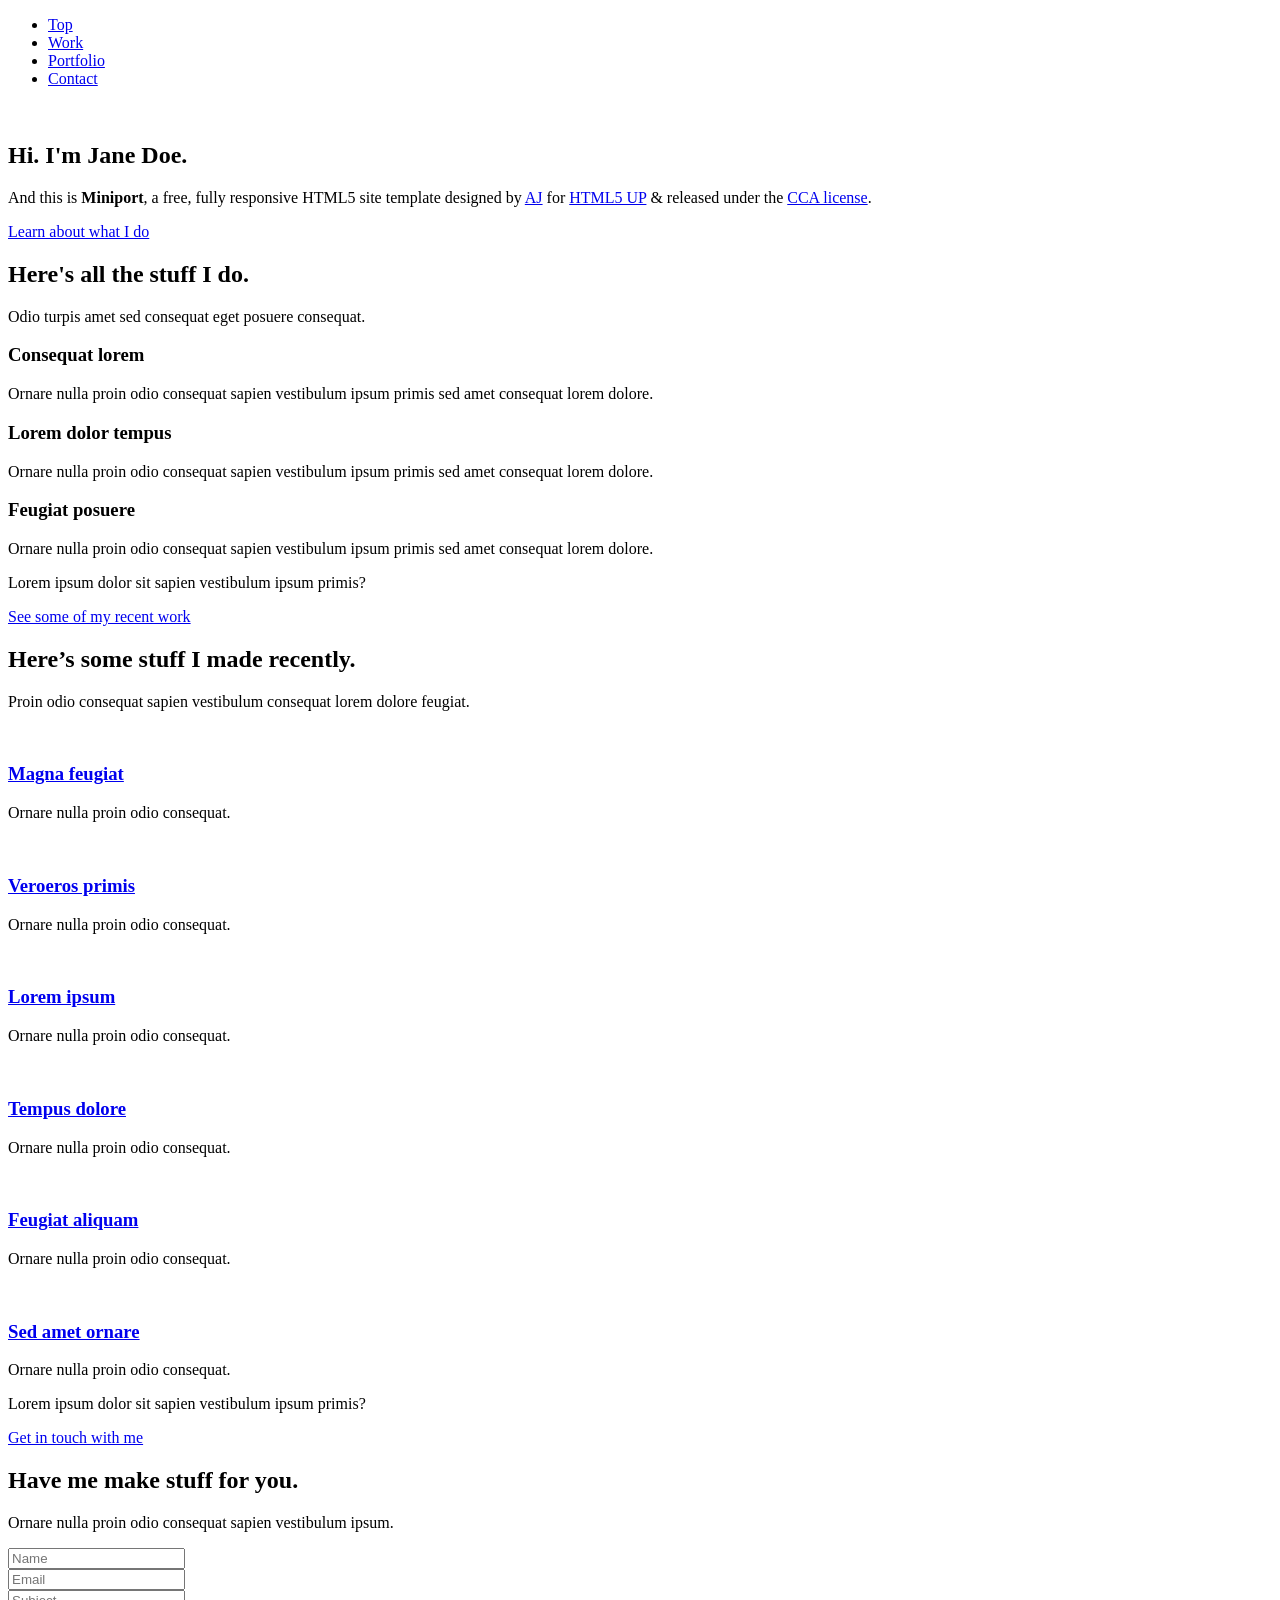
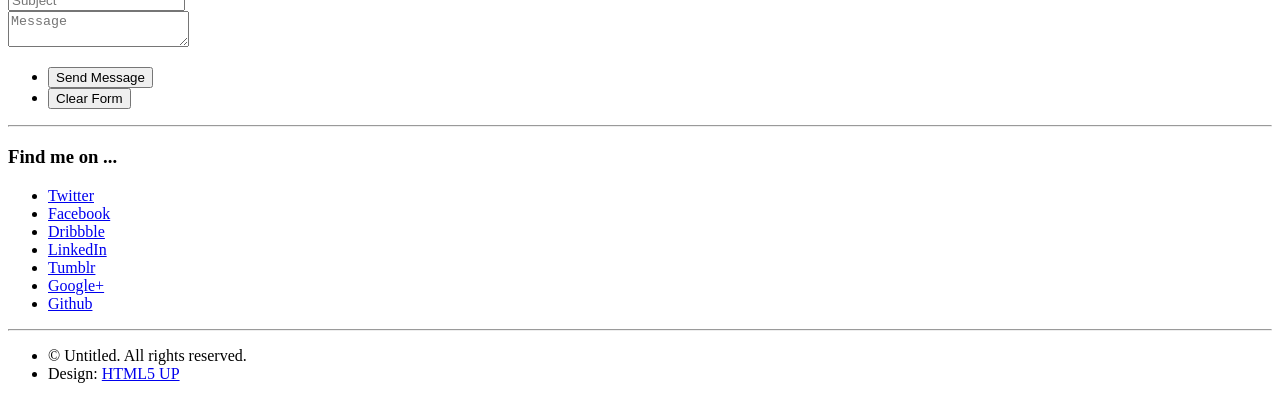
==== index.html @ 4ba8d22f "test" ====
<!DOCTYPE HTML>
<!--
	Miniport by HTML5 UP
	html5up.net | @ajlkn
	Free for personal and commercial use under the CCA 3.0 license (html5up.net/license)
-->
<html>
	<head>
		<title>Miniport by HTML5 UP</title>
		<meta charset="utf-8" />
		<meta name="viewport" content="width=device-width, initial-scale=1, user-scalable=no" />
		<link rel="stylesheet" href="assets/css/main.css" />
	</head>
	<body class="is-preload">

		<!-- Nav -->
			<nav id="nav">
				<ul class="container">
					<li><a href="#top">Top</a></li>
					<li><a href="#work">Work</a></li>
					<li><a href="#portfolio">Portfolio</a></li>
					<li><a href="#contact">Contact</a></li>
				</ul>
			</nav>

		<!-- Home -->
			<article id="top" class="wrapper style1">
				<div class="container">
					<div class="row">
						<div class="col-4 col-5-large col-12-medium">
							<span class="image fit"><img src="images/pic00.jpg" alt="" /></span>
						</div>
						<div class="col-8 col-7-large col-12-medium">
							<header>
								<h1>Hi. I'm <strong>Jane Doe</strong>.</h1>
							</header>
							<p>And this is <strong>Miniport</strong>, a free, fully responsive HTML5 site template designed by <a href="http://twitter.com/ajlkn">AJ</a> for <a href="http://html5up.net">HTML5 UP</a> &amp; released under the <a href="http://html5up.net/license">CCA license</a>.</p>
							<a href="#work" class="button large scrolly">Learn about what I do</a>
						</div>
					</div>
				</div>
			</article>

		<!-- Work -->
			<article id="work" class="wrapper style2">
				<div class="container">
					<header>
						<h2>Here's all the stuff I do.</h2>
						<p>Odio turpis amet sed consequat eget posuere consequat.</p>
					</header>
					<div class="row aln-center">
						<div class="col-4 col-6-medium col-12-small">
							<section class="box style1">
								<span class="icon featured fa-comments"></span>
								<h3>Consequat lorem</h3>
								<p>Ornare nulla proin odio consequat sapien vestibulum ipsum primis sed amet consequat lorem dolore.</p>
							</section>
						</div>
						<div class="col-4 col-6-medium col-12-small">
							<section class="box style1">
								<span class="icon solid featured fa-camera-retro"></span>
								<h3>Lorem dolor tempus</h3>
								<p>Ornare nulla proin odio consequat sapien vestibulum ipsum primis sed amet consequat lorem dolore.</p>
							</section>
						</div>
						<div class="col-4 col-6-medium col-12-small">
							<section class="box style1">
								<span class="icon featured fa-thumbs-up"></span>
								<h3>Feugiat posuere</h3>
								<p>Ornare nulla proin odio consequat sapien vestibulum ipsum primis sed amet consequat lorem dolore.</p>
							</section>
						</div>
					</div>
					<footer>
						<p>Lorem ipsum dolor sit sapien vestibulum ipsum primis?</p>
						<a href="#portfolio" class="button large scrolly">See some of my recent work</a>
					</footer>
				</div>
			</article>

		<!-- Portfolio -->
			<article id="portfolio" class="wrapper style3">
				<div class="container">
					<header>
						<h2>Here’s some stuff I made recently.</h2>
						<p>Proin odio consequat  sapien vestibulum consequat lorem dolore feugiat.</p>
					</header>
					<div class="row">
						<div class="col-4 col-6-medium col-12-small">
							<article class="box style2">
								<a href="#" class="image featured"><img src="images/pic01.jpg" alt="" /></a>
								<h3><a href="#">Magna feugiat</a></h3>
								<p>Ornare nulla proin odio consequat.</p>
							</article>
						</div>
						<div class="col-4 col-6-medium col-12-small">
							<article class="box style2">
								<a href="#" class="image featured"><img src="images/pic02.jpg" alt="" /></a>
								<h3><a href="#">Veroeros primis</a></h3>
								<p>Ornare nulla proin odio consequat.</p>
							</article>
						</div>
						<div class="col-4 col-6-medium col-12-small">
							<article class="box style2">
								<a href="#" class="image featured"><img src="images/pic03.jpg" alt="" /></a>
								<h3><a href="#">Lorem ipsum</a></h3>
								<p>Ornare nulla proin odio consequat.</p>
							</article>
						</div>
						<div class="col-4 col-6-medium col-12-small">
							<article class="box style2">
								<a href="#" class="image featured"><img src="images/pic04.jpg" alt="" /></a>
								<h3><a href="#">Tempus dolore</a></h3>
								<p>Ornare nulla proin odio consequat.</p>
							</article>
						</div>
						<div class="col-4 col-6-medium col-12-small">
							<article class="box style2">
								<a href="#" class="image featured"><img src="images/pic05.jpg" alt="" /></a>
								<h3><a href="#">Feugiat aliquam</a></h3>
								<p>Ornare nulla proin odio consequat.</p>
							</article>
						</div>
						<div class="col-4 col-6-medium col-12-small">
							<article class="box style2">
								<a href="#" class="image featured"><img src="images/pic06.jpg" alt="" /></a>
								<h3><a href="#">Sed amet ornare</a></h3>
								<p>Ornare nulla proin odio consequat.</p>
							</article>
						</div>
					</div>
					<footer>
						<p>Lorem ipsum dolor sit sapien vestibulum ipsum primis?</p>
						<a href="#contact" class="button large scrolly">Get in touch with me</a>
					</footer>
				</div>
			</article>

		<!-- Contact -->
			<article id="contact" class="wrapper style4">
				<div class="container medium">
					<header>
						<h2>Have me make stuff for you.</h2>
						<p>Ornare nulla proin odio consequat sapien vestibulum ipsum.</p>
					</header>
					<div class="row">
						<div class="col-12">
							<form method="post" action="#">
								<div class="row">
									<div class="col-6 col-12-small">
										<input type="text" name="name" id="name" placeholder="Name" />
									</div>
									<div class="col-6 col-12-small">
										<input type="text" name="email" id="email" placeholder="Email" />
									</div>
									<div class="col-12">
										<input type="text" name="subject" id="subject" placeholder="Subject" />
									</div>
									<div class="col-12">
										<textarea name="message" id="message" placeholder="Message"></textarea>
									</div>
									<div class="col-12">
										<ul class="actions">
											<li><input type="submit" value="Send Message" /></li>
											<li><input type="reset" value="Clear Form" class="alt" /></li>
										</ul>
									</div>
								</div>
							</form>
						</div>
						<div class="col-12">
							<hr />
							<h3>Find me on ...</h3>
							<ul class="social">
								<li><a href="#" class="icon brands fa-twitter"><span class="label">Twitter</span></a></li>
								<li><a href="#" class="icon brands fa-facebook-f"><span class="label">Facebook</span></a></li>
								<li><a href="#" class="icon brands fa-dribbble"><span class="label">Dribbble</span></a></li>
								<li><a href="#" class="icon brands fa-linkedin-in"><span class="label">LinkedIn</span></a></li>
								<li><a href="#" class="icon brands fa-tumblr"><span class="label">Tumblr</span></a></li>
								<li><a href="#" class="icon brands fa-google-plus"><span class="label">Google+</span></a></li>
								<li><a href="#" class="icon brands fa-github"><span class="label">Github</span></a></li>
								<!--
								<li><a href="#" class="icon solid fa-rss"><span>RSS</span></a></li>
								<li><a href="#" class="icon brands fa-instagram"><span>Instagram</span></a></li>
								<li><a href="#" class="icon brands fa-foursquare"><span>Foursquare</span></a></li>
								<li><a href="#" class="icon brands fa-skype"><span>Skype</span></a></li>
								<li><a href="#" class="icon brands fa-soundcloud"><span>Soundcloud</span></a></li>
								<li><a href="#" class="icon brands fa-youtube"><span>YouTube</span></a></li>
								<li><a href="#" class="icon brands fa-blogger"><span>Blogger</span></a></li>
								<li><a href="#" class="icon brands fa-flickr"><span>Flickr</span></a></li>
								<li><a href="#" class="icon brands fa-vimeo"><span>Vimeo</span></a></li>
								-->
							</ul>
							<hr />
						</div>
					</div>
					<footer>
						<ul id="copyright">
							<li>&copy; Untitled. All rights reserved.</li><li>Design: <a href="http://html5up.net">HTML5 UP</a></li>
						</ul>
					</footer>
				</div>
			</article>

		<!-- Scripts -->
			<script src="assets/js/jquery.min.js"></script>
			<script src="assets/js/jquery.scrolly.min.js"></script>
			<script src="assets/js/browser.min.js"></script>
			<script src="assets/js/breakpoints.min.js"></script>
			<script src="assets/js/util.js"></script>
			<script src="assets/js/main.js"></script>

	</body>
</html>
---- assets/css/main.css ----
@import url("https://fonts.googleapis.com/css?family=Open+Sans:300,300italic,600,600italic,700");
@import url("fontawesome-all.min.css");

/*
	Miniport by HTML5 UP
	html5up.net | @ajlkn
	Free for personal and commercial use under the CCA 3.0 license (html5up.net/license)
*/

html, body, div, span, applet, object,
iframe, h1, h2, h3, h4, h5, h6, p, blockquote,
pre, a, abbr, acronym, address, big, cite,
code, del, dfn, em, img, ins, kbd, q, s, samp,
small, strike, strong, sub, sup, tt, var, b,
u, i, center, dl, dt, dd, ol, ul, li, fieldset,
form, label, legend, table, caption, tbody,
tfoot, thead, tr, th, td, article, aside,
canvas, details, embed, figure, figcaption,
footer, header, hgroup, menu, nav, output, ruby,
section, summary, time, mark, audio, video {
	margin: 0;
	padding: 0;
	border: 0;
	font-size: 100%;
	font: inherit;
	vertical-align: baseline;}

article, aside, details, figcaption, figure,
footer, header, hgroup, menu, nav, section {
	display: block;}

body {
	line-height: 1;
}

ol, ul {
	list-style: none;
}

blockquote, q {
	quotes: none;
}

	blockquote:before, blockquote:after, q:before, q:after {
		content: '';
		content: none;
	}

table {
	border-collapse: collapse;
	border-spacing: 0;
}

body {
	-webkit-text-size-adjust: none;
}

mark {
	background-color: transparent;
	color: inherit;
}

input::-moz-focus-inner {
	border: 0;
	padding: 0;
}

input, select, textarea {
	-moz-appearance: none;
	-webkit-appearance: none;
	-ms-appearance: none;
	appearance: none;
}

/* Basic */

	html {
		box-sizing: border-box;
	}

	*, *:before, *:after {
		box-sizing: inherit;
	}

	body {
		padding-top: 3.5em;
	}

		body.is-preload *, body.is-preload *:before, body.is-preload *:after {
			-moz-animation: none !important;
			-webkit-animation: none !important;
			-ms-animation: none !important;
			animation: none !important;
			-moz-transition: none !important;
			-webkit-transition: none !important;
			-ms-transition: none !important;
			transition: none !important;
		}

	body, input, textarea, select {
		font-family: 'Open Sans', sans-serif;
		line-height: 1.85em;
		color: #888;
		font-weight: 300;
		font-size: 13pt;
	}

	a {
		-moz-transition: color .2s ease-in-out;
		-webkit-transition: color .2s ease-in-out;
		-ms-transition: color .2s ease-in-out;
		transition: color .2s ease-in-out;
		color: #43B3E0;
		text-decoration: underline;
	}

		a:hover {
			color: #43bff0 !important;
		}

		a img {
			border: 0;
		}

	b, strong {
		font-weight: 600;
		color: #3e3e3e;
	}

	i, em {
		font-style: italic;
	}

	sub {
		position: relative;
		top: 0.5em;
		font-size: 0.8em;
	}

	sup {
		position: relative;
		top: -0.5em;
		font-size: 0.8em;
	}

	blockquote {
		border-left: solid 0.75em #eee;
		padding: 1em 0 1em 1.5em;
		font-style: italic;
	}

	h1, h2, h3, h4, h5, h6 {
		color: #3e3e3e;
		margin: 0 0 0.75em 0;
	}

	h1 a, h2 a, h3 a, h4 a, h5 a, h6 a {
		text-decoration: none;
		color: inherit;
	}

	h2, h3, h4, h5, h6 {
		font-weight: 700;
	}

	h1 {
		font-size: 3.25em;
		letter-spacing: -0.025em;
		font-weight: 300;
	}

		h1 strong {
			font-weight: 700;
		}

	h2 {
		font-size: 2em;
		letter-spacing: -0.015em;
	}

	h3 {
		font-size: 1.5em;
		letter-spacing: -0.015em;
	}

	em, i {
		font-style: italic;
	}

	br.clear {
		clear: both;
	}

	hr {
		border: 0;
		border-top: solid 1px #444;
		border-top-color: rgba(0, 0, 0, 0.35);
		box-shadow: 0px 1px 0px 0px rgba(255, 255, 255, 0.1);
		height: 1px;
		margin: 3em 0;
	}

	p, ul, ol, dl, table {
		margin-bottom: 2em;
	}

	header {
		margin: 0 0 3em 0;
	}

		header > p {
			font-size: 1.25em;
			margin: 0;
		}

	footer {
		margin: 3em 0 0 0;
	}

		footer > p {
			font-size: 1.25em;
		}

/* Container */

	.container {
		margin: 0 auto;
		max-width: calc(100% - 50px);
		width: 1200px;
	}

		.container.medium {
			width: 900px;
		}

		@media screen and (max-width: 1680px) {

			.container {
				width: 1200px;
			}

				.container.medium {
					width: 900px;
				}

		}

		@media screen and (max-width: 1280px) {

			.container {
				width: 960px;
			}

				.container.medium {
					width: 720px;
				}

		}

		@media screen and (max-width: 980px) {

			.container {
				width: 100%;
			}

				.container.medium {
					width: 75%;
				}

		}

		@media screen and (max-width: 736px) {

			.container {
				width: 100%;
				max-width: calc(100% - 30px);
			}

				.container.medium {
					width: 100%;
				}

		}

/* Row */

	.row {
		display: flex;
		flex-wrap: wrap;
		box-sizing: border-box;
		align-items: stretch;
	}

		.row > * {
			box-sizing: border-box;
		}

		.row.gtr-uniform > * > :last-child {
			margin-bottom: 0;
		}

		.row.aln-left {
			justify-content: flex-start;
		}

		.row.aln-center {
			justify-content: center;
		}

		.row.aln-right {
			justify-content: flex-end;
		}

		.row.aln-top {
			align-items: flex-start;
		}

		.row.aln-middle {
			align-items: center;
		}

		.row.aln-bottom {
			align-items: flex-end;
		}

		.row > .imp {
			order: -1;
		}

		.row > .col-1 {
			width: 8.33333%;
		}

		.row > .off-1 {
			margin-left: 8.33333%;
		}

		.row > .col-2 {
			width: 16.66667%;
		}

		.row > .off-2 {
			margin-left: 16.66667%;
		}

		.row > .col-3 {
			width: 25%;
		}

		.row > .off-3 {
			margin-left: 25%;
		}

		.row > .col-4 {
			width: 33.33333%;
		}

		.row > .off-4 {
			margin-left: 33.33333%;
		}

		.row > .col-5 {
			width: 41.66667%;
		}

		.row > .off-5 {
			margin-left: 41.66667%;
		}

		.row > .col-6 {
			width: 50%;
		}

		.row > .off-6 {
			margin-left: 50%;
		}

		.row > .col-7 {
			width: 58.33333%;
		}

		.row > .off-7 {
			margin-left: 58.33333%;
		}

		.row > .col-8 {
			width: 66.66667%;
		}

		.row > .off-8 {
			margin-left: 66.66667%;
		}

		.row > .col-9 {
			width: 75%;
		}

		.row > .off-9 {
			margin-left: 75%;
		}

		.row > .col-10 {
			width: 83.33333%;
		}

		.row > .off-10 {
			margin-left: 83.33333%;
		}

		.row > .col-11 {
			width: 91.66667%;
		}

		.row > .off-11 {
			margin-left: 91.66667%;
		}

		.row > .col-12 {
			width: 100%;
		}

		.row > .off-12 {
			margin-left: 100%;
		}

		.row.gtr-0 {
			margin-top: 0px;
			margin-left: 0px;
		}

			.row.gtr-0 > * {
				padding: 0px 0 0 0px;
			}

			.row.gtr-0.gtr-uniform {
				margin-top: 0px;
			}

				.row.gtr-0.gtr-uniform > * {
					padding-top: 0px;
				}

		.row.gtr-25 {
			margin-top: -6.25px;
			margin-left: -6.25px;
		}

			.row.gtr-25 > * {
				padding: 6.25px 0 0 6.25px;
			}

			.row.gtr-25.gtr-uniform {
				margin-top: -6.25px;
			}

				.row.gtr-25.gtr-uniform > * {
					padding-top: 6.25px;
				}

		.row.gtr-50 {
			margin-top: -12.5px;
			margin-left: -12.5px;
		}

			.row.gtr-50 > * {
				padding: 12.5px 0 0 12.5px;
			}

			.row.gtr-50.gtr-uniform {
				margin-top: -12.5px;
			}

				.row.gtr-50.gtr-uniform > * {
					padding-top: 12.5px;
				}

		.row {
			margin-top: -25px;
			margin-left: -25px;
		}

			.row > * {
				padding: 25px 0 0 25px;
			}

			.row.gtr-uniform {
				margin-top: -25px;
			}

				.row.gtr-uniform > * {
					padding-top: 25px;
				}

		.row.gtr-150 {
			margin-top: -37.5px;
			margin-left: -37.5px;
		}

			.row.gtr-150 > * {
				padding: 37.5px 0 0 37.5px;
			}

			.row.gtr-150.gtr-uniform {
				margin-top: -37.5px;
			}

				.row.gtr-150.gtr-uniform > * {
					padding-top: 37.5px;
				}

		.row.gtr-200 {
			margin-top: -50px;
			margin-left: -50px;
		}

			.row.gtr-200 > * {
				padding: 50px 0 0 50px;
			}

			.row.gtr-200.gtr-uniform {
				margin-top: -50px;
			}

				.row.gtr-200.gtr-uniform > * {
					padding-top: 50px;
				}

		@media screen and (max-width: 1680px) {

			.row {
				display: flex;
				flex-wrap: wrap;
				box-sizing: border-box;
				align-items: stretch;
			}

				.row > * {
					box-sizing: border-box;
				}

				.row.gtr-uniform > * > :last-child {
					margin-bottom: 0;
				}

				.row.aln-left {
					justify-content: flex-start;
				}

				.row.aln-center {
					justify-content: center;
				}

				.row.aln-right {
					justify-content: flex-end;
				}

				.row.aln-top {
					align-items: flex-start;
				}

				.row.aln-middle {
					align-items: center;
				}

				.row.aln-bottom {
					align-items: flex-end;
				}

				.row > .imp-xlarge {
					order: -1;
				}

				.row > .col-1-xlarge {
					width: 8.33333%;
				}

				.row > .off-1-xlarge {
					margin-left: 8.33333%;
				}

				.row > .col-2-xlarge {
					width: 16.66667%;
				}

				.row > .off-2-xlarge {
					margin-left: 16.66667%;
				}

				.row > .col-3-xlarge {
					width: 25%;
				}

				.row > .off-3-xlarge {
					margin-left: 25%;
				}

				.row > .col-4-xlarge {
					width: 33.33333%;
				}

				.row > .off-4-xlarge {
					margin-left: 33.33333%;
				}

				.row > .col-5-xlarge {
					width: 41.66667%;
				}

				.row > .off-5-xlarge {
					margin-left: 41.66667%;
				}

				.row > .col-6-xlarge {
					width: 50%;
				}

				.row > .off-6-xlarge {
					margin-left: 50%;
				}

				.row > .col-7-xlarge {
					width: 58.33333%;
				}

				.row > .off-7-xlarge {
					margin-left: 58.33333%;
				}

				.row > .col-8-xlarge {
					width: 66.66667%;
				}

				.row > .off-8-xlarge {
					margin-left: 66.66667%;
				}

				.row > .col-9-xlarge {
					width: 75%;
				}

				.row > .off-9-xlarge {
					margin-left: 75%;
				}

				.row > .col-10-xlarge {
					width: 83.33333%;
				}

				.row > .off-10-xlarge {
					margin-left: 83.33333%;
				}

				.row > .col-11-xlarge {
					width: 91.66667%;
				}

				.row > .off-11-xlarge {
					margin-left: 91.66667%;
				}

				.row > .col-12-xlarge {
					width: 100%;
				}

				.row > .off-12-xlarge {
					margin-left: 100%;
				}

				.row.gtr-0 {
					margin-top: 0px;
					margin-left: 0px;
				}

					.row.gtr-0 > * {
						padding: 0px 0 0 0px;
					}

					.row.gtr-0.gtr-uniform {
						margin-top: 0px;
					}

						.row.gtr-0.gtr-uniform > * {
							padding-top: 0px;
						}

				.row.gtr-25 {
					margin-top: -6.25px;
					margin-left: -6.25px;
				}

					.row.gtr-25 > * {
						padding: 6.25px 0 0 6.25px;
					}

					.row.gtr-25.gtr-uniform {
						margin-top: -6.25px;
					}

						.row.gtr-25.gtr-uniform > * {
							padding-top: 6.25px;
						}

				.row.gtr-50 {
					margin-top: -12.5px;
					margin-left: -12.5px;
				}

					.row.gtr-50 > * {
						padding: 12.5px 0 0 12.5px;
					}

					.row.gtr-50.gtr-uniform {
						margin-top: -12.5px;
					}

						.row.gtr-50.gtr-uniform > * {
							padding-top: 12.5px;
						}

				.row {
					margin-top: -25px;
					margin-left: -25px;
				}

					.row > * {
						padding: 25px 0 0 25px;
					}

					.row.gtr-uniform {
						margin-top: -25px;
					}

						.row.gtr-uniform > * {
							padding-top: 25px;
						}

				.row.gtr-150 {
					margin-top: -37.5px;
					margin-left: -37.5px;
				}

					.row.gtr-150 > * {
						padding: 37.5px 0 0 37.5px;
					}

					.row.gtr-150.gtr-uniform {
						margin-top: -37.5px;
					}

						.row.gtr-150.gtr-uniform > * {
							padding-top: 37.5px;
						}

				.row.gtr-200 {
					margin-top: -50px;
					margin-left: -50px;
				}

					.row.gtr-200 > * {
						padding: 50px 0 0 50px;
					}

					.row.gtr-200.gtr-uniform {
						margin-top: -50px;
					}

						.row.gtr-200.gtr-uniform > * {
							padding-top: 50px;
						}

		}

		@media screen and (max-width: 1280px) {

			.row {
				display: flex;
				flex-wrap: wrap;
				box-sizing: border-box;
				align-items: stretch;
			}

				.row > * {
					box-sizing: border-box;
				}

				.row.gtr-uniform > * > :last-child {
					margin-bottom: 0;
				}

				.row.aln-left {
					justify-content: flex-start;
				}

				.row.aln-center {
					justify-content: center;
				}

				.row.aln-right {
					justify-content: flex-end;
				}

				.row.aln-top {
					align-items: flex-start;
				}

				.row.aln-middle {
					align-items: center;
				}

				.row.aln-bottom {
					align-items: flex-end;
				}

				.row > .imp-large {
					order: -1;
				}

				.row > .col-1-large {
					width: 8.33333%;
				}

				.row > .off-1-large {
					margin-left: 8.33333%;
				}

				.row > .col-2-large {
					width: 16.66667%;
				}

				.row > .off-2-large {
					margin-left: 16.66667%;
				}

				.row > .col-3-large {
					width: 25%;
				}

				.row > .off-3-large {
					margin-left: 25%;
				}

				.row > .col-4-large {
					width: 33.33333%;
				}

				.row > .off-4-large {
					margin-left: 33.33333%;
				}

				.row > .col-5-large {
					width: 41.66667%;
				}

				.row > .off-5-large {
					margin-left: 41.66667%;
				}

				.row > .col-6-large {
					width: 50%;
				}

				.row > .off-6-large {
					margin-left: 50%;
				}

				.row > .col-7-large {
					width: 58.33333%;
				}

				.row > .off-7-large {
					margin-left: 58.33333%;
				}

				.row > .col-8-large {
					width: 66.66667%;
				}

				.row > .off-8-large {
					margin-left: 66.66667%;
				}

				.row > .col-9-large {
					width: 75%;
				}

				.row > .off-9-large {
					margin-left: 75%;
				}

				.row > .col-10-large {
					width: 83.33333%;
				}

				.row > .off-10-large {
					margin-left: 83.33333%;
				}

				.row > .col-11-large {
					width: 91.66667%;
				}

				.row > .off-11-large {
					margin-left: 91.66667%;
				}

				.row > .col-12-large {
					width: 100%;
				}

				.row > .off-12-large {
					margin-left: 100%;
				}

				.row.gtr-0 {
					margin-top: 0px;
					margin-left: 0px;
				}

					.row.gtr-0 > * {
						padding: 0px 0 0 0px;
					}

					.row.gtr-0.gtr-uniform {
						margin-top: 0px;
					}

						.row.gtr-0.gtr-uniform > * {
							padding-top: 0px;
						}

				.row.gtr-25 {
					margin-top: -6.25px;
					margin-left: -6.25px;
				}

					.row.gtr-25 > * {
						padding: 6.25px 0 0 6.25px;
					}

					.row.gtr-25.gtr-uniform {
						margin-top: -6.25px;
					}

						.row.gtr-25.gtr-uniform > * {
							padding-top: 6.25px;
						}

				.row.gtr-50 {
					margin-top: -12.5px;
					margin-left: -12.5px;
				}

					.row.gtr-50 > * {
						padding: 12.5px 0 0 12.5px;
					}

					.row.gtr-50.gtr-uniform {
						margin-top: -12.5px;
					}

						.row.gtr-50.gtr-uniform > * {
							padding-top: 12.5px;
						}

				.row {
					margin-top: -25px;
					margin-left: -25px;
				}

					.row > * {
						padding: 25px 0 0 25px;
					}

					.row.gtr-uniform {
						margin-top: -25px;
					}

						.row.gtr-uniform > * {
							padding-top: 25px;
						}

				.row.gtr-150 {
					margin-top: -37.5px;
					margin-left: -37.5px;
				}

					.row.gtr-150 > * {
						padding: 37.5px 0 0 37.5px;
					}

					.row.gtr-150.gtr-uniform {
						margin-top: -37.5px;
					}

						.row.gtr-150.gtr-uniform > * {
							padding-top: 37.5px;
						}

				.row.gtr-200 {
					margin-top: -50px;
					margin-left: -50px;
				}

					.row.gtr-200 > * {
						padding: 50px 0 0 50px;
					}

					.row.gtr-200.gtr-uniform {
						margin-top: -50px;
					}

						.row.gtr-200.gtr-uniform > * {
							padding-top: 50px;
						}

		}

		@media screen and (max-width: 980px) {

			.row {
				display: flex;
				flex-wrap: wrap;
				box-sizing: border-box;
				align-items: stretch;
			}

				.row > * {
					box-sizing: border-box;
				}

				.row.gtr-uniform > * > :last-child {
					margin-bottom: 0;
				}

				.row.aln-left {
					justify-content: flex-start;
				}

				.row.aln-center {
					justify-content: center;
				}

				.row.aln-right {
					justify-content: flex-end;
				}

				.row.aln-top {
					align-items: flex-start;
				}

				.row.aln-middle {
					align-items: center;
				}

				.row.aln-bottom {
					align-items: flex-end;
				}

				.row > .imp-medium {
					order: -1;
				}

				.row > .col-1-medium {
					width: 8.33333%;
				}

				.row > .off-1-medium {
					margin-left: 8.33333%;
				}

				.row > .col-2-medium {
					width: 16.66667%;
				}

				.row > .off-2-medium {
					margin-left: 16.66667%;
				}

				.row > .col-3-medium {
					width: 25%;
				}

				.row > .off-3-medium {
					margin-left: 25%;
				}

				.row > .col-4-medium {
					width: 33.33333%;
				}

				.row > .off-4-medium {
					margin-left: 33.33333%;
				}

				.row > .col-5-medium {
					width: 41.66667%;
				}

				.row > .off-5-medium {
					margin-left: 41.66667%;
				}

				.row > .col-6-medium {
					width: 50%;
				}

				.row > .off-6-medium {
					margin-left: 50%;
				}

				.row > .col-7-medium {
					width: 58.33333%;
				}

				.row > .off-7-medium {
					margin-left: 58.33333%;
				}

				.row > .col-8-medium {
					width: 66.66667%;
				}

				.row > .off-8-medium {
					margin-left: 66.66667%;
				}

				.row > .col-9-medium {
					width: 75%;
				}

				.row > .off-9-medium {
					margin-left: 75%;
				}

				.row > .col-10-medium {
					width: 83.33333%;
				}

				.row > .off-10-medium {
					margin-left: 83.33333%;
				}

				.row > .col-11-medium {
					width: 91.66667%;
				}

				.row > .off-11-medium {
					margin-left: 91.66667%;
				}

				.row > .col-12-medium {
					width: 100%;
				}

				.row > .off-12-medium {
					margin-left: 100%;
				}

				.row.gtr-0 {
					margin-top: 0px;
					margin-left: 0px;
				}

					.row.gtr-0 > * {
						padding: 0px 0 0 0px;
					}

					.row.gtr-0.gtr-uniform {
						margin-top: 0px;
					}

						.row.gtr-0.gtr-uniform > * {
							padding-top: 0px;
						}

				.row.gtr-25 {
					margin-top: -6.25px;
					margin-left: -6.25px;
				}

					.row.gtr-25 > * {
						padding: 6.25px 0 0 6.25px;
					}

					.row.gtr-25.gtr-uniform {
						margin-top: -6.25px;
					}

						.row.gtr-25.gtr-uniform > * {
							padding-top: 6.25px;
						}

				.row.gtr-50 {
					margin-top: -12.5px;
					margin-left: -12.5px;
				}

					.row.gtr-50 > * {
						padding: 12.5px 0 0 12.5px;
					}

					.row.gtr-50.gtr-uniform {
						margin-top: -12.5px;
					}

						.row.gtr-50.gtr-uniform > * {
							padding-top: 12.5px;
						}

				.row {
					margin-top: -25px;
					margin-left: -25px;
				}

					.row > * {
						padding: 25px 0 0 25px;
					}

					.row.gtr-uniform {
						margin-top: -25px;
					}

						.row.gtr-uniform > * {
							padding-top: 25px;
						}

				.row.gtr-150 {
					margin-top: -37.5px;
					margin-left: -37.5px;
				}

					.row.gtr-150 > * {
						padding: 37.5px 0 0 37.5px;
					}

					.row.gtr-150.gtr-uniform {
						margin-top: -37.5px;
					}

						.row.gtr-150.gtr-uniform > * {
							padding-top: 37.5px;
						}

				.row.gtr-200 {
					margin-top: -50px;
					margin-left: -50px;
				}

					.row.gtr-200 > * {
						padding: 50px 0 0 50px;
					}

					.row.gtr-200.gtr-uniform {
						margin-top: -50px;
					}

						.row.gtr-200.gtr-uniform > * {
							padding-top: 50px;
						}

		}

		@media screen and (max-width: 736px) {

			.row {
				display: flex;
				flex-wrap: wrap;
				box-sizing: border-box;
				align-items: stretch;
			}

				.row > * {
					box-sizing: border-box;
				}

				.row.gtr-uniform > * > :last-child {
					margin-bottom: 0;
				}

				.row.aln-left {
					justify-content: flex-start;
				}

				.row.aln-center {
					justify-content: center;
				}

				.row.aln-right {
					justify-content: flex-end;
				}

				.row.aln-top {
					align-items: flex-start;
				}

				.row.aln-middle {
					align-items: center;
				}

				.row.aln-bottom {
					align-items: flex-end;
				}

				.row > .imp-small {
					order: -1;
				}

				.row > .col-1-small {
					width: 8.33333%;
				}

				.row > .off-1-small {
					margin-left: 8.33333%;
				}

				.row > .col-2-small {
					width: 16.66667%;
				}

				.row > .off-2-small {
					margin-left: 16.66667%;
				}

				.row > .col-3-small {
					width: 25%;
				}

				.row > .off-3-small {
					margin-left: 25%;
				}

				.row > .col-4-small {
					width: 33.33333%;
				}

				.row > .off-4-small {
					margin-left: 33.33333%;
				}

				.row > .col-5-small {
					width: 41.66667%;
				}

				.row > .off-5-small {
					margin-left: 41.66667%;
				}

				.row > .col-6-small {
					width: 50%;
				}

				.row > .off-6-small {
					margin-left: 50%;
				}

				.row > .col-7-small {
					width: 58.33333%;
				}

				.row > .off-7-small {
					margin-left: 58.33333%;
				}

				.row > .col-8-small {
					width: 66.66667%;
				}

				.row > .off-8-small {
					margin-left: 66.66667%;
				}

				.row > .col-9-small {
					width: 75%;
				}

				.row > .off-9-small {
					margin-left: 75%;
				}

				.row > .col-10-small {
					width: 83.33333%;
				}

				.row > .off-10-small {
					margin-left: 83.33333%;
				}

				.row > .col-11-small {
					width: 91.66667%;
				}

				.row > .off-11-small {
					margin-left: 91.66667%;
				}

				.row > .col-12-small {
					width: 100%;
				}

				.row > .off-12-small {
					margin-left: 100%;
				}

				.row.gtr-0 {
					margin-top: 0px;
					margin-left: 0px;
				}

					.row.gtr-0 > * {
						padding: 0px 0 0 0px;
					}

					.row.gtr-0.gtr-uniform {
						margin-top: 0px;
					}

						.row.gtr-0.gtr-uniform > * {
							padding-top: 0px;
						}

				.row.gtr-25 {
					margin-top: -3.75px;
					margin-left: -3.75px;
				}

					.row.gtr-25 > * {
						padding: 3.75px 0 0 3.75px;
					}

					.row.gtr-25.gtr-uniform {
						margin-top: -3.75px;
					}

						.row.gtr-25.gtr-uniform > * {
							padding-top: 3.75px;
						}

				.row.gtr-50 {
					margin-top: -7.5px;
					margin-left: -7.5px;
				}

					.row.gtr-50 > * {
						padding: 7.5px 0 0 7.5px;
					}

					.row.gtr-50.gtr-uniform {
						margin-top: -7.5px;
					}

						.row.gtr-50.gtr-uniform > * {
							padding-top: 7.5px;
						}

				.row {
					margin-top: -15px;
					margin-left: -15px;
				}

					.row > * {
						padding: 15px 0 0 15px;
					}

					.row.gtr-uniform {
						margin-top: -15px;
					}

						.row.gtr-uniform > * {
							padding-top: 15px;
						}

				.row.gtr-150 {
					margin-top: -22.5px;
					margin-left: -22.5px;
				}

					.row.gtr-150 > * {
						padding: 22.5px 0 0 22.5px;
					}

					.row.gtr-150.gtr-uniform {
						margin-top: -22.5px;
					}

						.row.gtr-150.gtr-uniform > * {
							padding-top: 22.5px;
						}

				.row.gtr-200 {
					margin-top: -30px;
					margin-left: -30px;
				}

					.row.gtr-200 > * {
						padding: 30px 0 0 30px;
					}

					.row.gtr-200.gtr-uniform {
						margin-top: -30px;
					}

						.row.gtr-200.gtr-uniform > * {
							padding-top: 30px;
						}

		}

/* Form */

	form label {
		color: #3e3e3e;
		font-weight: 700;
		display: block;
		margin: 0 0 0.5em 0;
	}

	form input[type=text],
	form input[type=email],
	form input[type=password],
	form select,
	form textarea {
		-moz-transition: background .2s ease-in-out, box-shadow .2s ease-in-out;
		-webkit-transition: background .2s ease-in-out, box-shadow .2s ease-in-out;
		-ms-transition: background .2s ease-in-out, box-shadow .2s ease-in-out;
		transition: background .2s ease-in-out, box-shadow .2s ease-in-out;
		-webkit-appearance: none;
		display: block;
		border: 0;
		padding: 0.75em;
		font-size: 1em;
		border-radius: 8px;
		border: solid 1px #ddd;
		background: #fff;
		color: #bbb;
		box-shadow: inset 0px 2px 3px 1px rgba(0, 0, 0, 0.05), 0px 1px 0px 0px rgba(255, 255, 255, 0.025);
		width: 100%;
	}

		form input[type=text]:focus,
		form input[type=email]:focus,
		form input[type=password]:focus,
		form select:focus,
		form textarea:focus {
			background: #fafafa;
			box-shadow: inset 0px 2px 5px 0px rgba(0, 0, 0, 0.05), 0px 1px 0px 0px rgba(255, 255, 255, 0.025), inset 0px 0px 2px 1px #43bff0;
		}

	form textarea {
		height: 15em;
	}

	form .actions:last-child {
		margin-bottom: 0;
	}

	form ::-webkit-input-placeholder {
		color: #555 !important;
	}

	form :-moz-placeholder {
		color: #555 !important;
	}

	form ::-moz-placeholder {
		color: #555 !important;
	}

	form :-ms-input-placeholder {
		color: #555 !important;
	}

	form ::-moz-focus-inner {
		border: 0;
	}

/* Tables */

	table {
		width: 100%;
	}

		table.default {
			width: 100%;
		}

			table.default tr {
				border-top: solid 1px #eee;
			}

				table.default tr:first-child {
					border-top: 0;
				}

			table.default td {
				padding: 0.5em 1em 0.5em 1em;
			}

			table.default th {
				text-align: left;
				padding: 0.5em 1em 0.5em 1em;
				font-weight: 600;
				margin: 0 0 1em 0;
			}

			table.default thead {
				background: #4f4f4f;
				color: #fff;
			}

/* Section/Article */

	section, article {
		margin-bottom: 3em;
	}

	section > :last-child,
	article > :last-child,
	section:last-child,
	article:last-child {
		margin-bottom: 0;
	}

/* Image */

	.image {
		display: inline-block;
		position: relative;
	}

		.image img {
			display: block;
			width: 100%;
		}

		.image.fit {
			display: block;
			width: 100%;
		}

		.image.featured {
			display: block;
			width: 100%;
			margin: 0 0 2em 0;
		}

		.image.left {
			float: left;
			margin: 0 2em 2em 0;
		}

		.image.centered {
			display: block;
			margin: 0 0 2em 0;
		}

			.image.centered img {
				margin: 0 auto;
				width: auto;
			}

/* Button */

	input[type="button"],
	input[type="submit"],
	input[type="reset"],
	button,
	.button {
		background-image: url("images/bg.png"), -moz-linear-gradient(top, rgba(0, 0, 0, 0), rgba(0, 0, 0, 0.2));
		background-image: url("images/bg.png"), -webkit-linear-gradient(top, rgba(0, 0, 0, 0), rgba(0, 0, 0, 0.2));
		background-image: url("images/bg.png"), -ms-linear-gradient(top, rgba(0, 0, 0, 0), rgba(0, 0, 0, 0.2));
		background-image: url("images/bg.png"), linear-gradient(top, rgba(0, 0, 0, 0), rgba(0, 0, 0, 0.2));
		-moz-transition: background-color .2s ease-in-out;
		-webkit-transition: background-color .2s ease-in-out;
		-ms-transition: background-color .2s ease-in-out;
		transition: background-color .2s ease-in-out;
		-webkit-appearance: none;
		position: relative;
		display: inline-block;
		color: #fff !important;
		text-decoration: none;
		font-weight: 700;
		border: 0;
		outline: 0;
		cursor: pointer;
		border-radius: 8px;
		text-shadow: -1px -1px 0.5px rgba(0, 0, 0, 0.5);
		overflow: hidden;
		box-shadow: inset 0px 0px 0px 1px rgba(0, 0, 0, 0.5), inset 0px 2px 1px 0px rgba(255, 255, 255, 0.75);
		background-color: #43B3E0;
		padding: 1em 2.35em 1em 2.35em;
		font-size: 1.1em;
		max-width: 24em;
	}

		input[type="button"]:hover,
		input[type="submit"]:hover,
		input[type="reset"]:hover,
		button:hover,
		.button:hover {
			background-color: #43bff0;
			color: #fff !important;
		}

		input[type="button"]:active,
		input[type="submit"]:active,
		input[type="reset"]:active,
		button:active,
		.button:active {
			background-color: #3BA8D3;
			top: 1px;
		}

		input[type="button"].large,
		input[type="submit"].large,
		input[type="reset"].large,
		button.large,
		.button.large {
			font-size: 1.5em;
			letter-spacing: -0.025em;
		}

		input[type="button"].alt,
		input[type="submit"].alt,
		input[type="reset"].alt,
		button.alt,
		.button.alt {
			background-color: #444;
			box-shadow: inset 0px 0px 0px 1px #242424, inset 0px 2px 1px 0px rgba(255, 255, 255, 0.2);
		}

			input[type="button"].alt:hover,
			input[type="submit"].alt:hover,
			input[type="reset"].alt:hover,
			button.alt:hover,
			.button.alt:hover {
				background-color: #4f4f4f;
				color: #fff !important;
			}

			input[type="button"].alt:active,
			input[type="submit"].alt:active,
			input[type="reset"].alt:active,
			button.alt:active,
			.button.alt:active {
				background-color: #3f3f3f;
			}

/* List */

	ul {
		list-style: disc;
		padding-left: 1em;
	}

		ul li {
			padding-left: 0.5em;
		}

	ol {
		list-style: decimal;
		padding-left: 1.25em;
	}

		ol li {
			padding-left: 0.25em;
		}

/* Social */

	ul.social {
		cursor: default;
		margin: 0;
		list-style: none;
		padding-left: 0;
	}

		ul.social li {
			position: relative;
			display: inline-block;
			margin: 0.25em;
			top: 0;
			padding-left: 0;
		}

			ul.social li a {
				-moz-transition: top .2s ease-in-out;
				-webkit-transition: top .2s ease-in-out;
				-ms-transition: top .2s ease-in-out;
				transition: top .2s ease-in-out;
				display: block;
				width: 48px;
				height: 48px;
				border-radius: 6px;
				top: 0;
				position: relative;
			}

				ul.social li a:before {
					background-image: url("images/bg.png"), -moz-linear-gradient(top, rgba(0, 0, 0, 0), rgba(0, 0, 0, 0.2));
					background-image: url("images/bg.png"), -webkit-linear-gradient(top, rgba(0, 0, 0, 0), rgba(0, 0, 0, 0.2));
					background-image: url("images/bg.png"), -ms-linear-gradient(top, rgba(0, 0, 0, 0), rgba(0, 0, 0, 0.2));
					background-image: url("images/bg.png"), linear-gradient(top, rgba(0, 0, 0, 0), rgba(0, 0, 0, 0.2));
					-moz-transition: background-color .2s ease-in-out;
					-webkit-transition: background-color .2s ease-in-out;
					-ms-transition: background-color .2s ease-in-out;
					transition: background-color .2s ease-in-out;
					background-color: #444;
					border-radius: 6px;
					box-shadow: inset 0px 0px 0px 1px #282828, inset 0px 2px 1px 0px rgba(255, 255, 255, 0.1);
					color: #2E2E2E !important;
					display: block;
					font-size: 26px;
					height: 48px;
					line-height: 48px;
					text-align: center;
					outline: 0;
					overflow: hidden;
					text-shadow: 1px 1px 0px rgba(255, 255, 255, 0.1);
					width: 48px;
				}

				ul.social li a.fa-twitter {
					background-color: #2DAAE4;
				}

				ul.social li a.fa-facebook-f {
					background-color: #3C5A98;
				}

				ul.social li a.fa-dribbble {
					background-color: #C4376B;
				}

				ul.social li a.fa-linkedin-in {
					background-color: #006599;
				}

				ul.social li a.fa-tumblr {
					background-color: #51718A;
				}

				ul.social li a.fa-google-plus {
					background-color: #DA2713;
				}

				ul.social li a.fa-github {
					background-color: #FAFAFA;
				}

				ul.social li a.fa-rss {
					background-color: #F2600B;
				}

				ul.social li a.fa-instagram {
					background-color: #E0D7C8;
				}

				ul.social li a.fa-foursquare {
					background-color: #39A3D4;
				}

				ul.social li a.fa-skype {
					background-color: #10BEF1;
				}

				ul.social li a.fa-soundcloud {
					background-color: #FE5419;
				}

				ul.social li a.fa-youtube {
					background-color: #BF2E25;
				}

				ul.social li a.fa-blogger {
					background-color: #FF6501;
				}

				ul.social li a.fa-flickr {
					background-color: #0062DB;
				}

				ul.social li a.fa-vimeo {
					background-color: #4C8AB0;
				}

				ul.social li a:hover {
					top: -5px;
				}

					ul.social li a:hover:before {
						background-color: transparent;
					}

/* Actions */

	ul.actions {
		list-style: none;
		padding-left: 0;
	}

		ul.actions li {
			display: inline-block;
			margin: 0 0 0 1em;
			padding-left: 0;
		}

			ul.actions li:first-child {
				margin-left: 0;
			}

/* Box */

	.box {
		background: #fff;
		box-shadow: inset 0px 0px 0px 1px rgba(0, 0, 0, 0.15), 0px 2px 3px 0px rgba(0, 0, 0, 0.1);
		text-align: center;
		padding: 2em;
	}

		.box.style1 {
			padding: 3em 2em 3.5em 2em;
		}

			.box.style1 h3 {
				margin-bottom: 0.5em;
			}

		.box.style2 h3 {
			margin-bottom: 0.25em;
		}

		.box.style2 .image {
			position: relative;
			left: 2em;
			top: 2em;
			margin: -4em 0 4em -4em;
			width: auto;
		}

/* Icons */

	.icon {
		text-decoration: none;
		text-decoration: none;
	}

		.icon:before {
			-moz-osx-font-smoothing: grayscale;
			-webkit-font-smoothing: antialiased;
			display: inline-block;
			font-style: normal;
			font-variant: normal;
			text-rendering: auto;
			line-height: 1;
			text-transform: none !important;
			font-family: 'Font Awesome 5 Free';
			font-weight: 400;
		}

		.icon:before {
			font-size: 1.25em;
		}

		.icon > .label {
			display: none;
		}

		.icon.solid:before {
			font-weight: 900;
		}

		.icon.brands:before {
			font-family: 'Font Awesome 5 Brands';
		}

		.icon.featured {
			color: #EA8A95;
			display: block;
			margin: 0 0 1.5em 0;
			cursor: default;
		}

			.icon.featured:before {
				font-size: 6em;
			}

/* Wrappers */

	.wrapper {
		background-image: url("images/bg.png");
		box-shadow: inset 0px 1px 0px 0px rgba(0, 0, 0, 0.05), inset 0px 2px 3px 0px rgba(0, 0, 0, 0.1);
		padding: 8em 0 8em 0;
		text-align: center;
	}

		.wrapper.style1 {
			background-image: none;
			background-color: #fff;
		}

		.wrapper.style2 {
			background-color: #fafafa;
			text-shadow: 1px 1px 0px #fff;
		}

		.wrapper.style3 {
			background-color: #f4f4f4;
			text-shadow: 1px 1px 0px #fff;
		}

		.wrapper.style4 {
			background-color: #303030;
			color: #999;
			text-shadow: -1px -1px 0px #181818;
		}

			.wrapper.style4 h1, .wrapper.style4 h2, .wrapper.style4 h3, .wrapper.style4 h4, .wrapper.style4 h5, .wrapper.style4 h6 {
				color: #fff;
			}

			.wrapper.style4 form input[type=text],
			.wrapper.style4 form input[type=password],
			.wrapper.style4 form select,
			.wrapper.style4 form textarea {
				border: none;
				background: #282828;
			}

				.wrapper.style4 form input[type=text]:focus,
				.wrapper.style4 form input[type=password]:focus,
				.wrapper.style4 form select:focus,
				.wrapper.style4 form textarea:focus {
					background: #252525;
				}

/* Nav */

	#nav {
		background-color: #282828;
		text-align: center;
		position: fixed;
		left: 0;
		top: 0;
		width: 100%;
		z-index: 10000;
		cursor: default;
		height: 3.5em;
		line-height: 3.5em;
	}

		#nav ul {
			margin-bottom: 0;
			list-style: none;
			padding-left: 0;
		}

		#nav li {
			display: inline-block;
			padding-left: 0;
		}

		#nav a {
			-moz-transition: background-color .2s ease-in-out;
			-webkit-transition: background-color .2s ease-in-out;
			-ms-transition: background-color .2s ease-in-out;
			transition: background-color .2s ease-in-out;
			position: relative;
			display: block;
			color: #fff;
			text-decoration: none;
			outline: 0;
			font-weight: 600;
			border-radius: 8px;
			color: #fff;
			height: 2.5em;
			line-height: 2.5em;
			padding: 0 1.25em;
		}

			#nav a:hover {
				color: #fff !important;
				background: #383838;
			}

			#nav a.active {
				background: #484848;
			}

				#nav a.active:before {
					content: '';
					display: block;
					position: absolute;
					bottom: -0.6em;
					left: 50%;
					margin-left: -0.75em;
					border-left: solid 0.75em transparent;
					border-right: solid 0.75em transparent;
					border-top: solid 0.6em #282828;
				}

/* Articles */

	body > article {
		margin-bottom: 0;
	}

	#top {
		padding: 10em 0 10em 0;
		text-align: left;
	}

		#top .image {
			border-radius: 100%;
			width: 20em;
			height: 20em;
			margin: 0;
		}

			#top .image img {
				border-radius: 100%;
			}

		#top h1 {
			margin-top: 0.35em;
		}

		#top p {
			font-size: 1.5em;
			line-height: 1.75em;
		}

			#top p a {
				color: inherit;
			}

	#contact footer {
		font-size: 0.9em;
	}

/* Copyright */

	#copyright {
		color: #666;
		font-size: 1em;
		line-height: 1em;
		list-style: none;
		padding-left: 0;
		margin-bottom: 0;
	}

		#copyright li {
			display: inline-block;
			border-left: solid 1px rgba(0, 0, 0, 0.5);
			box-shadow: -1px 0px 0px 0px rgba(255, 255, 255, 0.1);
			padding: 0 0 0 1em;
			margin: 0 0 0 1em;
		}

			#copyright li:first-child {
				border: 0;
				box-shadow: none;
				padding-left: 0;
				margin-left: 0;
			}

		#copyright a {
			-moz-transition: color .2s ease-in-out;
			-webkit-transition: color .2s ease-in-out;
			-ms-transition: color .2s ease-in-out;
			transition: color .2s ease-in-out;
			color: inherit;
		}

			#copyright a:hover {
				color: #777;
			}

/* Large */

	@media screen and (max-width: 1280px) {

		/* Basic */

			body {
				font-size: 11pt;
			}

			input, textarea, select {
				font-size: 11pt;
			}

			header {
				margin: 0 0 4em 0;
			}

		/* Wrappers */

			.wrapper {
				padding: 5em 0 5em 0;
				text-align: center;
			}

				.wrapper.style4 .row-special {
					margin: 2em 0 0 0;
					padding: 2em 0 2em 0;
				}

		/* Articles */

			#top {
				padding: 8em 0;
			}

				#top .image {
					width: 24em;
					height: 24em;
					margin: 0;
				}

	}

/* Medium */

	@media screen and (max-width: 980px) {

		/* Articles */

			#top {
				text-align: center;
				padding: 5em 0;
			}

				#top .image {
					margin: 0 auto 2em auto;
				}

	}

/* Small */

	@media screen and (max-width: 736px) {

		/* Basic */

			body {
				padding-top: 44px;
			}

			body, input, textarea, select {
				line-height: 1.75em;
				font-size: 10pt;
				letter-spacing: 0;
			}

			h1, h2, h3, h4, h5, h6 {
				font-size: 1.25em;
				margin: 0 0 0.4em 0;
			}

			h1 {
				font-size: 2.25em;
				line-height: 1.25em;
			}

			header {
				margin: 0 0 2em 0;
			}

				header > p {
					font-size: 1.25em;
				}

			footer {
				margin: 2.5em 0 0 0;
			}

				footer > p {
					font-size: 1.25em;
				}

			hr {
				margin: 1.5em 0 2em 0;
			}

		/* Section/Article */

			section, article {
				clear: both;
			}

		/* Button */

			input[type="button"],
			input[type="submit"],
			input[type="reset"],
			button,
			.button {
				text-align: center;
				font-size: 1.2em;
				width: 100%;
				padding: 1em 0 1em 0;
			}

				input[type="button"].large,
				input[type="submit"].large,
				input[type="reset"].large,
				button.large,
				.button.large {
					font-size: 1.2em;
					letter-spacing: 0;
				}

		/* Social */

			ul.social {
				padding: 1em 0.5em 0 0.5em;
			}

				ul.social li {
					margin: 0.5em 0.5em 0.5em 0.5em;
				}

					ul.social li a {
						top: 0 !important;
					}

						ul.social li a:before {
							background-color: transparent !important;
						}

		/* Actions */

			ul.actions {
				margin: 0;
			}

				ul.actions li {
					display: block;
					margin: 15px 0 0 0;
				}

					ul.actions li:first-child {
						margin-top: 0;
					}

		/* Box */

			.box {
				padding: 30px 20px 30px 20px;
				margin: 0 0 20px 0 !important;
			}

				.box h3 {
					margin-bottom: 0.25em;
				}

				.box .image.centered {
					margin-bottom: 1em;
				}

				.box .image.featured {
					position: relative;
					left: 20px;
					top: 20px;
					margin: -50px 0 50px -40px;
					width: auto;
				}

				.box.style1 {
					max-width: 32em;
					margin-left: auto !important;
					margin-right: auto !important;
				}

				.box.style2 {
					max-width: 32em;
					margin-left: auto !important;
					margin-right: auto !important;
				}

		/* Wrappers */

			.wrapper {
				padding: 3em 0;
				text-align: center;
			}

		/* Nav */

			#nav {
				height: 44px;
				line-height: 44px;
			}

				#nav a {
					padding: 0 0.75em;
					height: inherit;
					line-height: inherit;
					border-radius: 0;
				}

					#nav a:hover {
						background-color: transparent;
					}

		/* Articles */

			#top {
				padding: 3em 0;
			}

				#top .image {
					width: 15em;
					height: 15em;
					margin-bottom: 0;
				}

				#top p {
					font-size: 1em;
				}

			#contact footer {
				margin: 0;
			}

		/* Copyright */

			#copyright {
				font-size: 1em;
				margin: 0;
			}

				#copyright li {
					display: block;
					margin: 1em 0 0 0;
					padding: 0;
					box-shadow: none;
					border-left: 0;
				}

					#copyright li:first-child {
						margin-top: 0;
					}

	}
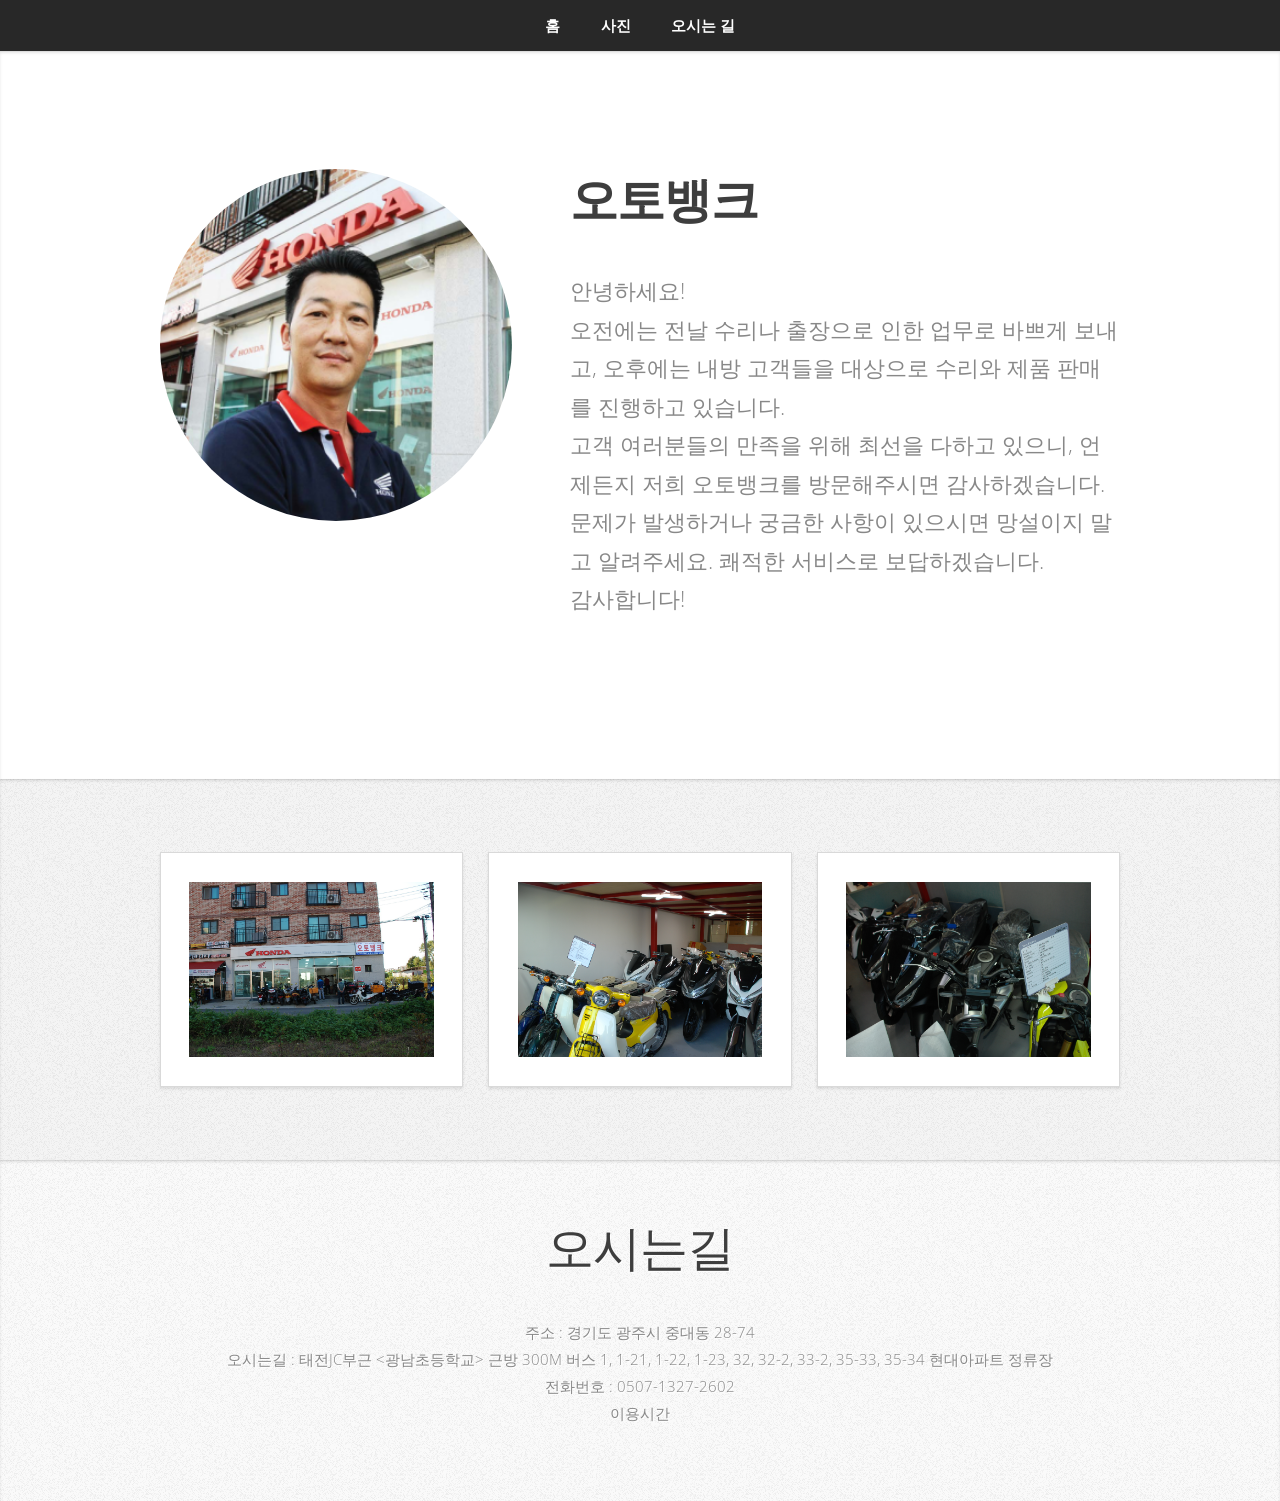
==== commit 49e74c6a: "수정" ====
--- a/index.html
+++ b/index.html
@@ -16,10 +16,9 @@
 		<!-- Nav -->
 			<nav id="nav">
 				<ul class="container">
-					<li><a href="#top">Top</a></li>
-					<li><a href="#work">Work</a></li>
-					<li><a href="#portfolio">Portfolio</a></li>
-					<li><a href="#contact">Contact</a></li>
+					<li><a href="#top">홈</a></li>
+					<li><a href="#portfolio">사진</a></li>
+					<li><a href="#work">오시는 길</a></li>
 				</ul>
 			</nav>
 
@@ -28,180 +27,83 @@
 				<div class="container">
 					<div class="row">
 						<div class="col-4 col-5-large col-12-medium">
-							<span class="image fit"><img src="images/pic00.jpg" alt="" /></span>
+							<span class="image fit"><img src="images/home1.png" alt="" /></span>
 						</div>
 						<div class="col-8 col-7-large col-12-medium">
 							<header>
-								<h1>Hi. I'm <strong>Jane Doe</strong>.</h1>
+								<h1><strong>오토뱅크</strong></h1>
 							</header>
-							<p>And this is <strong>Miniport</strong>, a free, fully responsive HTML5 site template designed by <a href="http://twitter.com/ajlkn">AJ</a> for <a href="http://html5up.net">HTML5 UP</a> &amp; released under the <a href="http://html5up.net/license">CCA license</a>.</p>
-							<a href="#work" class="button large scrolly">Learn about what I do</a>
+							<p>안녕하세요! <br>
+
+								오전에는 전날 수리나 출장으로 인한 업무로 바쁘게 보내고, 오후에는 내방 고객들을 대상으로 수리와 제품 판매를 진행하고 있습니다. <br>
+								
+								고객 여러분들의 만족을 위해 최선을 다하고 있으니, 언제든지 저희 오토뱅크를 방문해주시면 감사하겠습니다. <br>
+								
+								문제가 발생하거나 궁금한 사항이 있으시면 망설이지 말고 알려주세요. 
+								
+								쾌적한 서비스로 보답하겠습니다. 
+								<br> 감사합니다!
 						</div>
 					</div>
-				</div>
-			</article>
-
-		<!-- Work -->
-			<article id="work" class="wrapper style2">
-				<div class="container">
-					<header>
-						<h2>Here's all the stuff I do.</h2>
-						<p>Odio turpis amet sed consequat eget posuere consequat.</p>
-					</header>
-					<div class="row aln-center">
-						<div class="col-4 col-6-medium col-12-small">
-							<section class="box style1">
-								<span class="icon featured fa-comments"></span>
-								<h3>Consequat lorem</h3>
-								<p>Ornare nulla proin odio consequat sapien vestibulum ipsum primis sed amet consequat lorem dolore.</p>
-							</section>
-						</div>
-						<div class="col-4 col-6-medium col-12-small">
-							<section class="box style1">
-								<span class="icon solid featured fa-camera-retro"></span>
-								<h3>Lorem dolor tempus</h3>
-								<p>Ornare nulla proin odio consequat sapien vestibulum ipsum primis sed amet consequat lorem dolore.</p>
-							</section>
-						</div>
-						<div class="col-4 col-6-medium col-12-small">
-							<section class="box style1">
-								<span class="icon featured fa-thumbs-up"></span>
-								<h3>Feugiat posuere</h3>
-								<p>Ornare nulla proin odio consequat sapien vestibulum ipsum primis sed amet consequat lorem dolore.</p>
-							</section>
-						</div>
-					</div>
-					<footer>
-						<p>Lorem ipsum dolor sit sapien vestibulum ipsum primis?</p>
-						<a href="#portfolio" class="button large scrolly">See some of my recent work</a>
-					</footer>
 				</div>
 			</article>
 
 		<!-- Portfolio -->
 			<article id="portfolio" class="wrapper style3">
 				<div class="container">
-					<header>
-						<h2>Here’s some stuff I made recently.</h2>
-						<p>Proin odio consequat  sapien vestibulum consequat lorem dolore feugiat.</p>
-					</header>
 					<div class="row">
 						<div class="col-4 col-6-medium col-12-small">
 							<article class="box style2">
-								<a href="#" class="image featured"><img src="images/pic01.jpg" alt="" /></a>
-								<h3><a href="#">Magna feugiat</a></h3>
-								<p>Ornare nulla proin odio consequat.</p>
+								<a href="#" class="image featured"><img src="images/pic00.jpeg" alt="" /></a>
+
 							</article>
 						</div>
 						<div class="col-4 col-6-medium col-12-small">
 							<article class="box style2">
-								<a href="#" class="image featured"><img src="images/pic02.jpg" alt="" /></a>
-								<h3><a href="#">Veroeros primis</a></h3>
-								<p>Ornare nulla proin odio consequat.</p>
+								<a href="#" class="image featured"><img src="images/pic01.jpeg" alt="" /></a>
 							</article>
 						</div>
 						<div class="col-4 col-6-medium col-12-small">
 							<article class="box style2">
-								<a href="#" class="image featured"><img src="images/pic03.jpg" alt="" /></a>
-								<h3><a href="#">Lorem ipsum</a></h3>
-								<p>Ornare nulla proin odio consequat.</p>
+								<a href="#" class="image featured"><img src="images/pic02.jpeg" alt="" /></a>
 							</article>
-						</div>
-						<div class="col-4 col-6-medium col-12-small">
-							<article class="box style2">
-								<a href="#" class="image featured"><img src="images/pic04.jpg" alt="" /></a>
-								<h3><a href="#">Tempus dolore</a></h3>
-								<p>Ornare nulla proin odio consequat.</p>
-							</article>
-						</div>
-						<div class="col-4 col-6-medium col-12-small">
-							<article class="box style2">
-								<a href="#" class="image featured"><img src="images/pic05.jpg" alt="" /></a>
-								<h3><a href="#">Feugiat aliquam</a></h3>
-								<p>Ornare nulla proin odio consequat.</p>
-							</article>
-						</div>
-						<div class="col-4 col-6-medium col-12-small">
-							<article class="box style2">
-								<a href="#" class="image featured"><img src="images/pic06.jpg" alt="" /></a>
-								<h3><a href="#">Sed amet ornare</a></h3>
-								<p>Ornare nulla proin odio consequat.</p>
-							</article>
-						</div>
 					</div>
-					<footer>
-						<p>Lorem ipsum dolor sit sapien vestibulum ipsum primis?</p>
-						<a href="#contact" class="button large scrolly">Get in touch with me</a>
-					</footer>
 				</div>
 			</article>
+	<!-- Work -->
+<article id="work" class="wrapper style2">
+	<div class="container">
+		<header>
+			<h1>오시는길</h1> 
+		</header>
+		
+		<!-- 1. 지도 노드 -->
+<div id="daumRoughmapContainer1749116221636" class="root_daum_roughmap root_daum_roughmap_landing"></div>
 
-		<!-- Contact -->
-			<article id="contact" class="wrapper style4">
-				<div class="container medium">
-					<header>
-						<h2>Have me make stuff for you.</h2>
-						<p>Ornare nulla proin odio consequat sapien vestibulum ipsum.</p>
-					</header>
-					<div class="row">
-						<div class="col-12">
-							<form method="post" action="#">
-								<div class="row">
-									<div class="col-6 col-12-small">
-										<input type="text" name="name" id="name" placeholder="Name" />
-									</div>
-									<div class="col-6 col-12-small">
-										<input type="text" name="email" id="email" placeholder="Email" />
-									</div>
-									<div class="col-12">
-										<input type="text" name="subject" id="subject" placeholder="Subject" />
-									</div>
-									<div class="col-12">
-										<textarea name="message" id="message" placeholder="Message"></textarea>
-									</div>
-									<div class="col-12">
-										<ul class="actions">
-											<li><input type="submit" value="Send Message" /></li>
-											<li><input type="reset" value="Clear Form" class="alt" /></li>
-										</ul>
-									</div>
-								</div>
-							</form>
-						</div>
-						<div class="col-12">
-							<hr />
-							<h3>Find me on ...</h3>
-							<ul class="social">
-								<li><a href="#" class="icon brands fa-twitter"><span class="label">Twitter</span></a></li>
-								<li><a href="#" class="icon brands fa-facebook-f"><span class="label">Facebook</span></a></li>
-								<li><a href="#" class="icon brands fa-dribbble"><span class="label">Dribbble</span></a></li>
-								<li><a href="#" class="icon brands fa-linkedin-in"><span class="label">LinkedIn</span></a></li>
-								<li><a href="#" class="icon brands fa-tumblr"><span class="label">Tumblr</span></a></li>
-								<li><a href="#" class="icon brands fa-google-plus"><span class="label">Google+</span></a></li>
-								<li><a href="#" class="icon brands fa-github"><span class="label">Github</span></a></li>
-								<!--
-								<li><a href="#" class="icon solid fa-rss"><span>RSS</span></a></li>
-								<li><a href="#" class="icon brands fa-instagram"><span>Instagram</span></a></li>
-								<li><a href="#" class="icon brands fa-foursquare"><span>Foursquare</span></a></li>
-								<li><a href="#" class="icon brands fa-skype"><span>Skype</span></a></li>
-								<li><a href="#" class="icon brands fa-soundcloud"><span>Soundcloud</span></a></li>
-								<li><a href="#" class="icon brands fa-youtube"><span>YouTube</span></a></li>
-								<li><a href="#" class="icon brands fa-blogger"><span>Blogger</span></a></li>
-								<li><a href="#" class="icon brands fa-flickr"><span>Flickr</span></a></li>
-								<li><a href="#" class="icon brands fa-vimeo"><span>Vimeo</span></a></li>
-								-->
-							</ul>
-							<hr />
-						</div>
-					</div>
-					<footer>
-						<ul id="copyright">
-							<li>&copy; Untitled. All rights reserved.</li><li>Design: <a href="http://html5up.net">HTML5 UP</a></li>
-						</ul>
-					</footer>
-				</div>
-			</article>
+<!-- 2. 카카오맵 스크립트 -->
+<script charset="UTF-8" class="daum_roughmap_loader_script"
+        src="https://ssl.daumcdn.net/dmaps/map_js_init/roughmapLoader.js"></script>
 
+<!-- 3. 실행 스크립트 -->
+<script>
+  window.addEventListener("load", function () {
+    new daum.roughmap.Lander({
+      "timestamp": "1749116221636",
+      "key": "32cxfgceiqg",
+      "mapWidth": "640",
+      "mapHeight": "360"
+    }).render();
+  });
+</script>
+
+		<footer>
+			<div class="bottom cs1">주소 : 경기도 광주시 중대동 28-74 </div>
+			<div class="bottom cs2">오시는길 : 태전JC부근 <광남초등학교> 근방 300M 버스 1, 1-21, 1-22, 1-23, 32, 32-2, 33-2, 35-33, 35-34 현대아파트 정류장</div>
+			<div class="bottom cs2">전화번호 : 0507-1327-2602</div>
+			<div class="bottom cs2">이용시간 </div>
+		</footer>
+	</div>
+</article>
 		<!-- Scripts -->
 			<script src="assets/js/jquery.min.js"></script>
 			<script src="assets/js/jquery.scrolly.min.js"></script>
--- a/assets/css/main.css
+++ b/assets/css/main.css
@@ -1930,11 +1930,7 @@
 		}
 
 		.box.style2 .image {
-			position: relative;
-			left: 2em;
-			top: 2em;
-			margin: -4em 0 4em -4em;
-			width: auto;
+			margin-bottom: 0 !important;
 		}
 
 /* Icons */
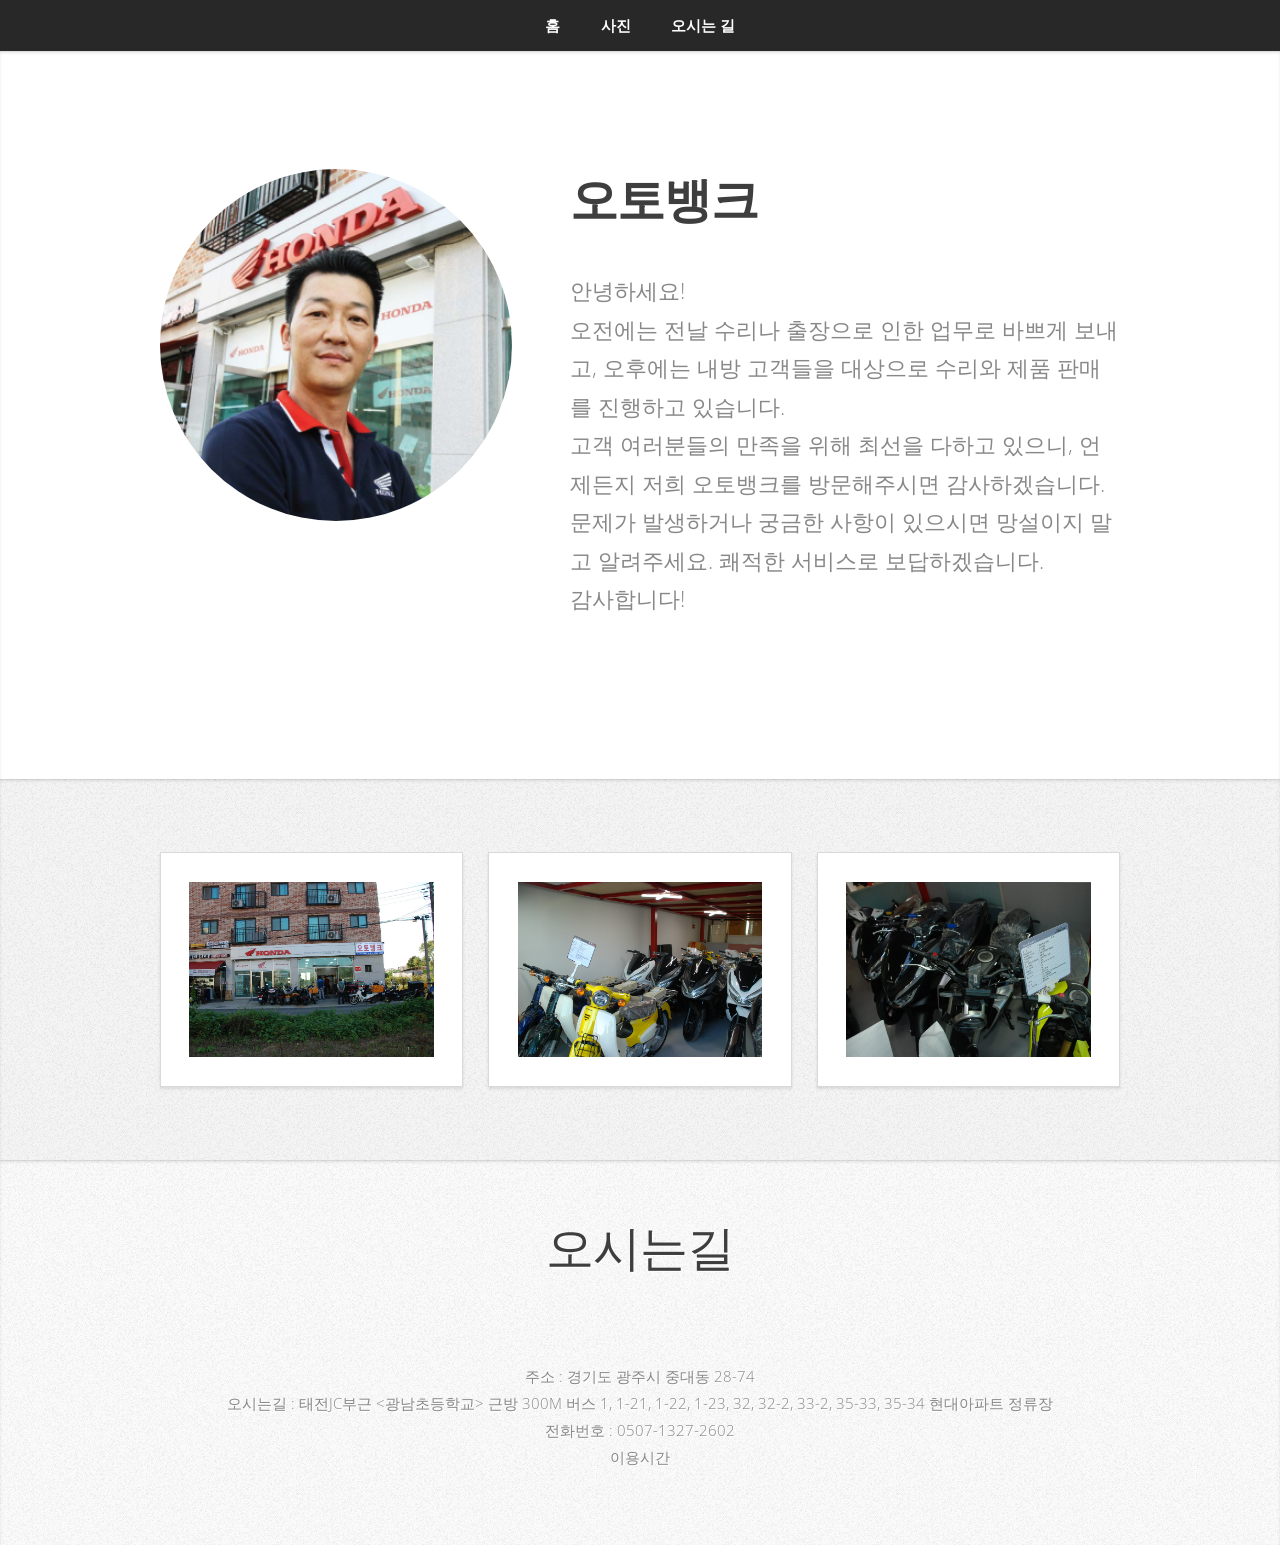
==== commit 4c35aa46: "수정" ====
--- a/index.html
+++ b/index.html
@@ -77,24 +77,26 @@
 			<h1>오시는길</h1> 
 		</header>
 		
-		<!-- 1. 지도 노드 -->
-<div id="daumRoughmapContainer1749116221636" class="root_daum_roughmap root_daum_roughmap_landing"></div>
+		<div style="display: flex; justify-content: center;">
+			<!-- 1. 지도 노드 -->
+			<div id="daumRoughmapContainer1749116221636" class="root_daum_roughmap root_daum_roughmap_landing"></div>
+		</div>
 
-<!-- 2. 카카오맵 스크립트 -->
-<script charset="UTF-8" class="daum_roughmap_loader_script"
+		<!-- 2. 카카오맵 스크립트 -->
+		<script charset="UTF-8" class="daum_roughmap_loader_script"
         src="https://ssl.daumcdn.net/dmaps/map_js_init/roughmapLoader.js"></script>
 
-<!-- 3. 실행 스크립트 -->
-<script>
-  window.addEventListener("load", function () {
-    new daum.roughmap.Lander({
-      "timestamp": "1749116221636",
-      "key": "32cxfgceiqg",
-      "mapWidth": "640",
-      "mapHeight": "360"
-    }).render();
-  });
-</script>
+		<!-- 3. 실행 스크립트 -->
+		<script>
+		  window.addEventListener("load", function () {
+			new daum.roughmap.Lander({
+			  "timestamp": "1749116221636",
+			  "key": "32cxfgceiqg",
+			  "mapWidth": "640",
+			  "mapHeight": "360"
+			}).render();
+		  });
+		</script>
 
 		<footer>
 			<div class="bottom cs1">주소 : 경기도 광주시 중대동 28-74 </div>
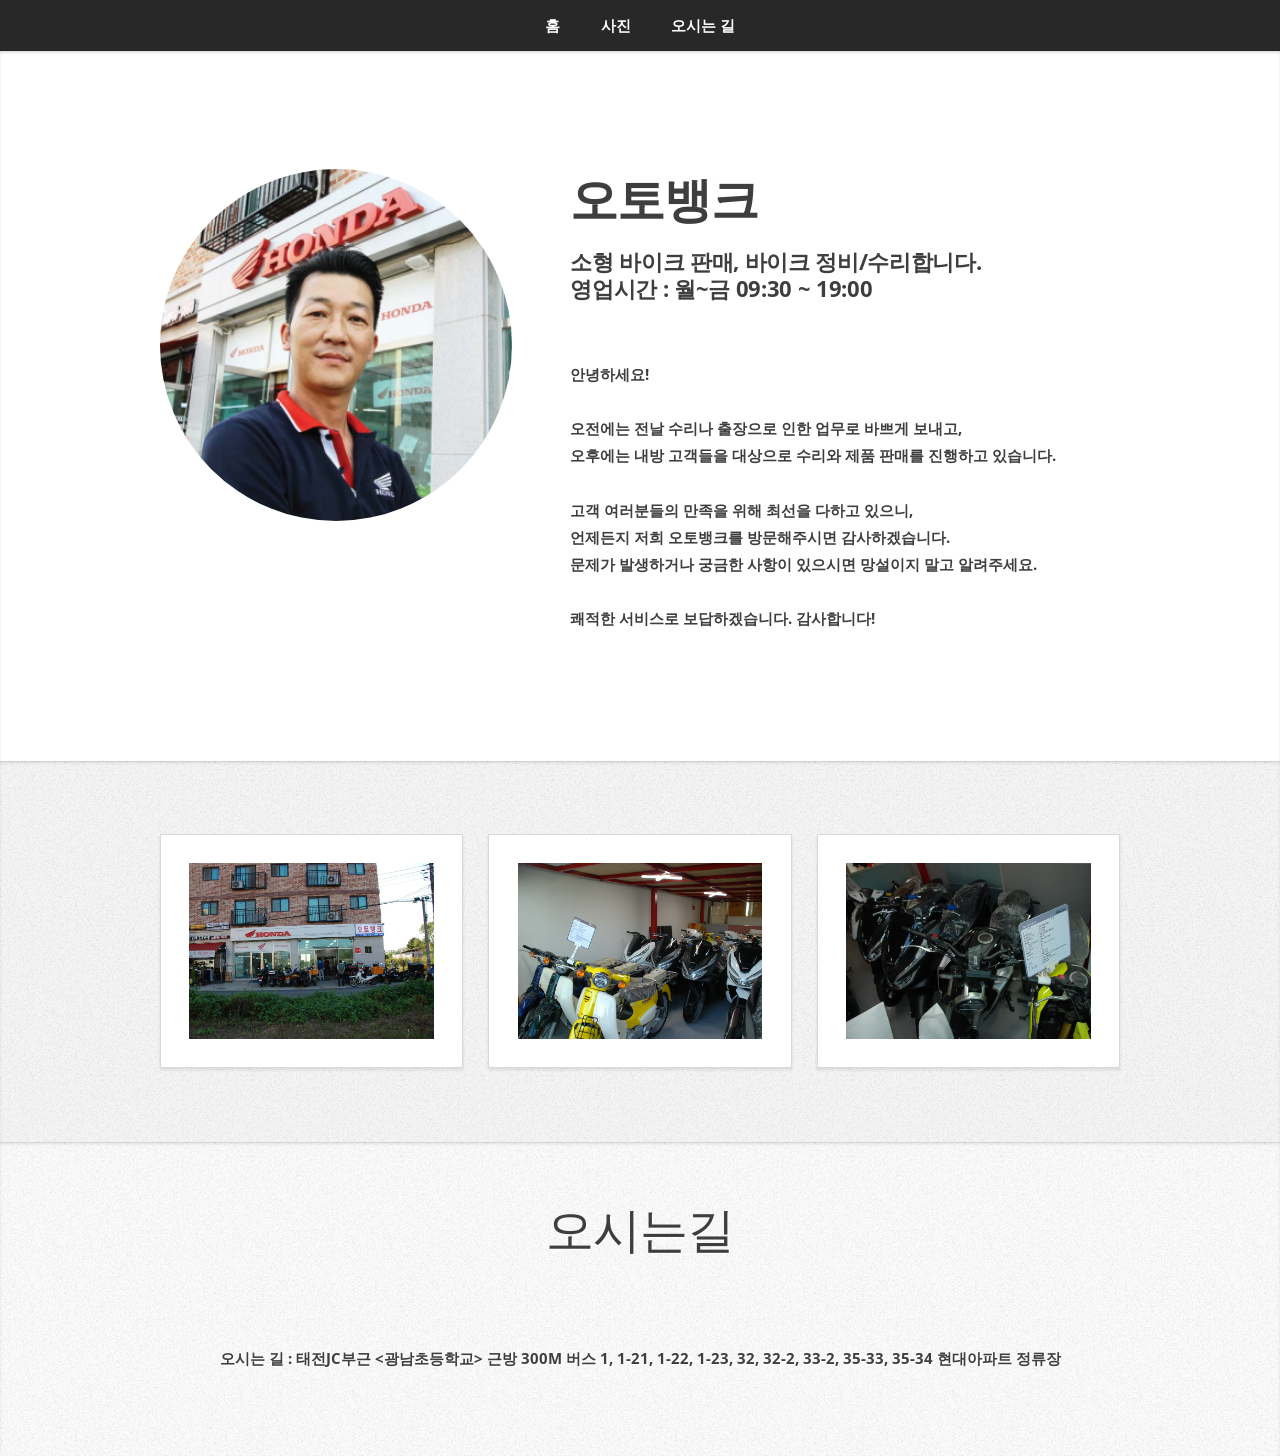
==== commit 130f3afc: "수정" ====
--- a/index.html
+++ b/index.html
@@ -32,17 +32,22 @@
 						<div class="col-8 col-7-large col-12-medium">
 							<header>
 								<h1><strong>오토뱅크</strong></h1>
+								<h3>소형 바이크 판매, 바이크 정비/수리합니다.<br>
+								영업시간 : 월~금 09:30 ~ 19:00
+								</h3>
 							</header>
-							<p>안녕하세요! <br>
+							<h4>
+							안녕하세요!<br><br>
 
-								오전에는 전날 수리나 출장으로 인한 업무로 바쁘게 보내고, 오후에는 내방 고객들을 대상으로 수리와 제품 판매를 진행하고 있습니다. <br>
-								
-								고객 여러분들의 만족을 위해 최선을 다하고 있으니, 언제든지 저희 오토뱅크를 방문해주시면 감사하겠습니다. <br>
-								
-								문제가 발생하거나 궁금한 사항이 있으시면 망설이지 말고 알려주세요. 
-								
-								쾌적한 서비스로 보답하겠습니다. 
-								<br> 감사합니다!
+							오전에는 전날 수리나 출장으로 인한 업무로 바쁘게 보내고,<br>
+							오후에는 내방 고객들을 대상으로 수리와 제품 판매를 진행하고 있습니다.<br><br>
+
+							고객 여러분들의 만족을 위해 최선을 다하고 있으니,<br>
+							언제든지 저희 오토뱅크를 방문해주시면 감사하겠습니다.<br>
+							문제가 발생하거나 궁금한 사항이 있으시면 망설이지 말고 알려주세요.<br><br>
+
+							쾌적한 서비스로 보답하겠습니다. 감사합니다!
+							</h4>
 						</div>
 					</div>
 				</div>
@@ -99,10 +104,7 @@
 		</script>
 
 		<footer>
-			<div class="bottom cs1">주소 : 경기도 광주시 중대동 28-74 </div>
-			<div class="bottom cs2">오시는길 : 태전JC부근 <광남초등학교> 근방 300M 버스 1, 1-21, 1-22, 1-23, 32, 32-2, 33-2, 35-33, 35-34 현대아파트 정류장</div>
-			<div class="bottom cs2">전화번호 : 0507-1327-2602</div>
-			<div class="bottom cs2">이용시간 </div>
+			<h4>오시는 길 : 태전JC부근 <광남초등학교> 근방 300M 버스 1, 1-21, 1-22, 1-23, 32, 32-2, 33-2, 35-33, 35-34 현대아파트 정류장</h4>
 		</footer>
 	</div>
 </article>
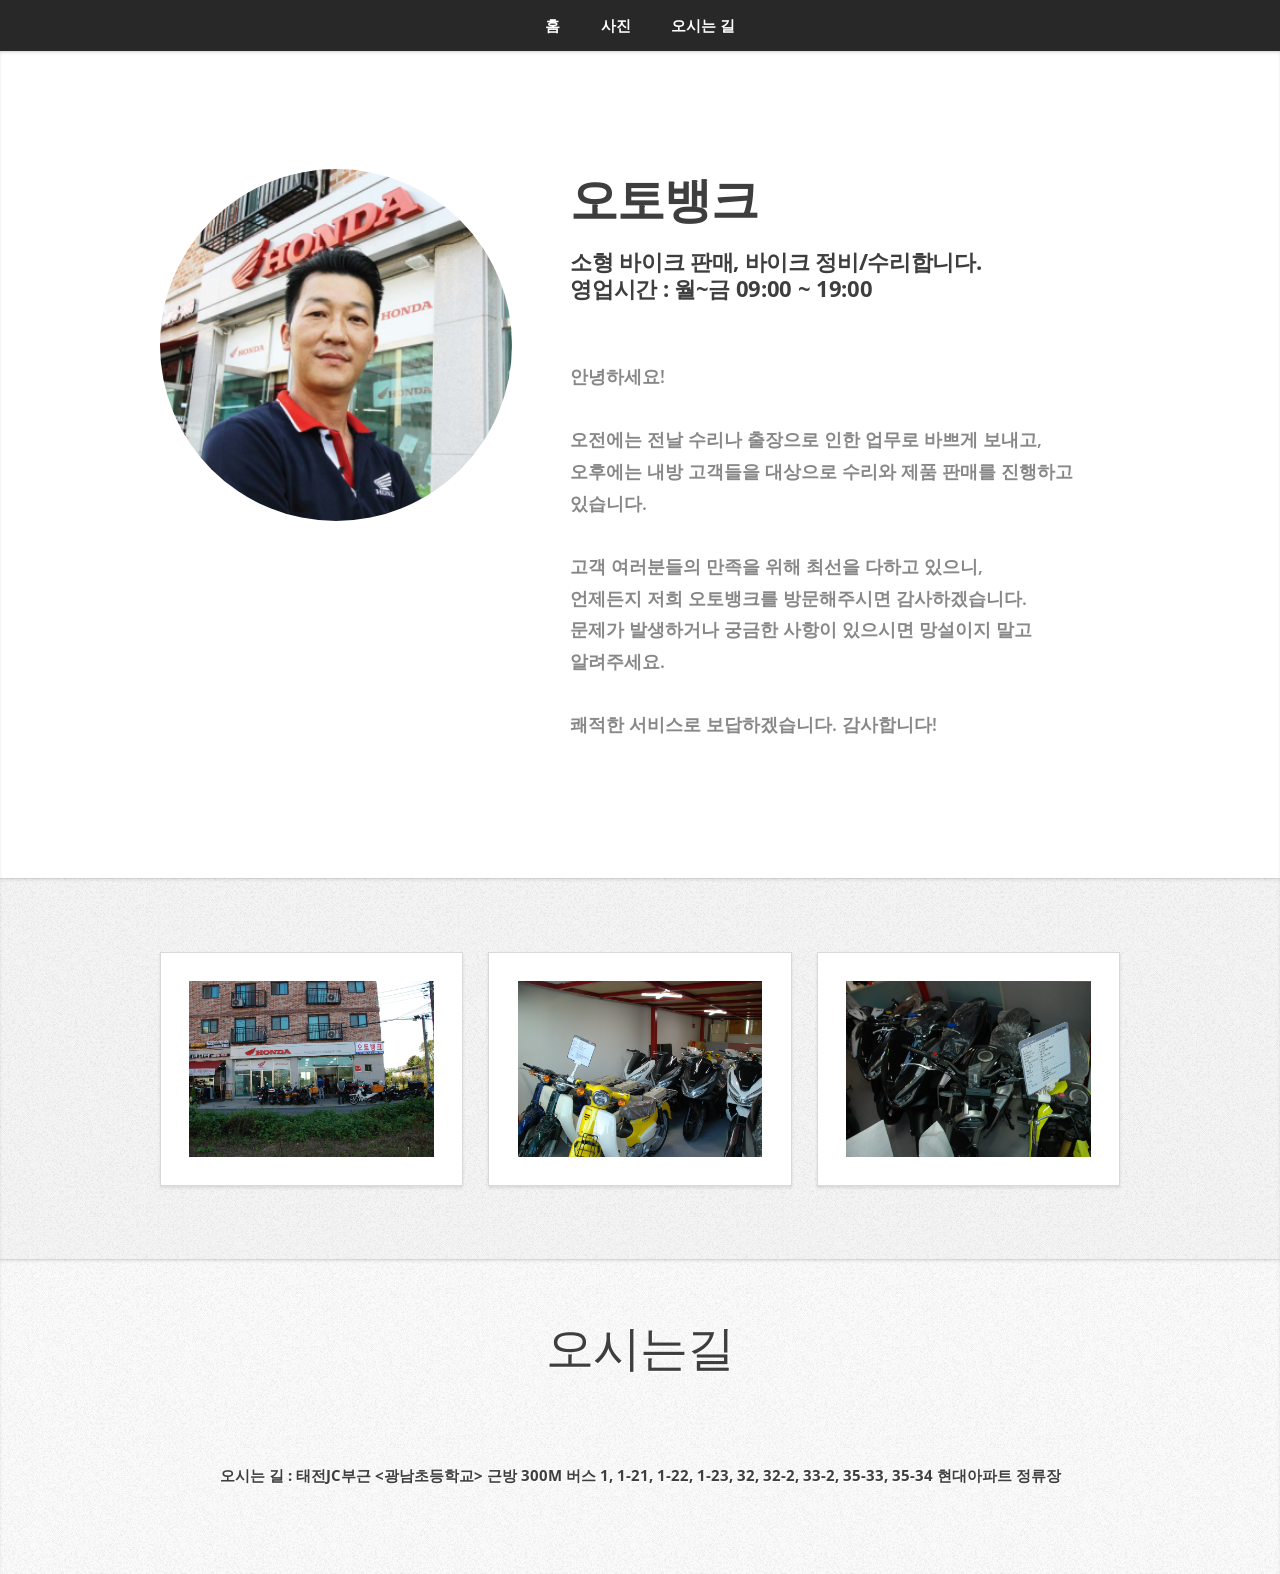
==== commit 6ce10672: "수정" ====
--- a/index.html
+++ b/index.html
@@ -10,6 +10,24 @@
 		<meta charset="utf-8" />
 		<meta name="viewport" content="width=device-width, initial-scale=1, user-scalable=no" />
 		<link rel="stylesheet" href="assets/css/main.css" />
+
+		<style>
+			.mobile-friendly-text {
+				font-size: 1.1rem; /* h4와 비슷한 크기 */
+				font-weight: 600;   /* h4와 유사한 두께 */
+				line-height: 1.8;
+				margin: 20px 0;
+				text-align: left;
+				word-break: keep-all; /* 한국어 줄바꿈 자연스럽게 */
+			}
+
+			@media (max-width: 600px) {
+				.mobile-friendly-text {
+				font-size: 1rem;
+				padding: 0 10px;
+				}
+			}
+		</style>
 	</head>
 	<body class="is-preload">
 
@@ -33,10 +51,10 @@
 							<header>
 								<h1><strong>오토뱅크</strong></h1>
 								<h3>소형 바이크 판매, 바이크 정비/수리합니다.<br>
-								영업시간 : 월~금 09:30 ~ 19:00
+								영업시간 : 월~금 09:00 ~ 19:00
 								</h3>
 							</header>
-							<h4>
+							<div class="mobile-friendly-text">
 							안녕하세요!<br><br>
 
 							오전에는 전날 수리나 출장으로 인한 업무로 바쁘게 보내고,<br>
@@ -47,7 +65,7 @@
 							문제가 발생하거나 궁금한 사항이 있으시면 망설이지 말고 알려주세요.<br><br>
 
 							쾌적한 서비스로 보답하겠습니다. 감사합니다!
-							</h4>
+							</div>
 						</div>
 					</div>
 				</div>
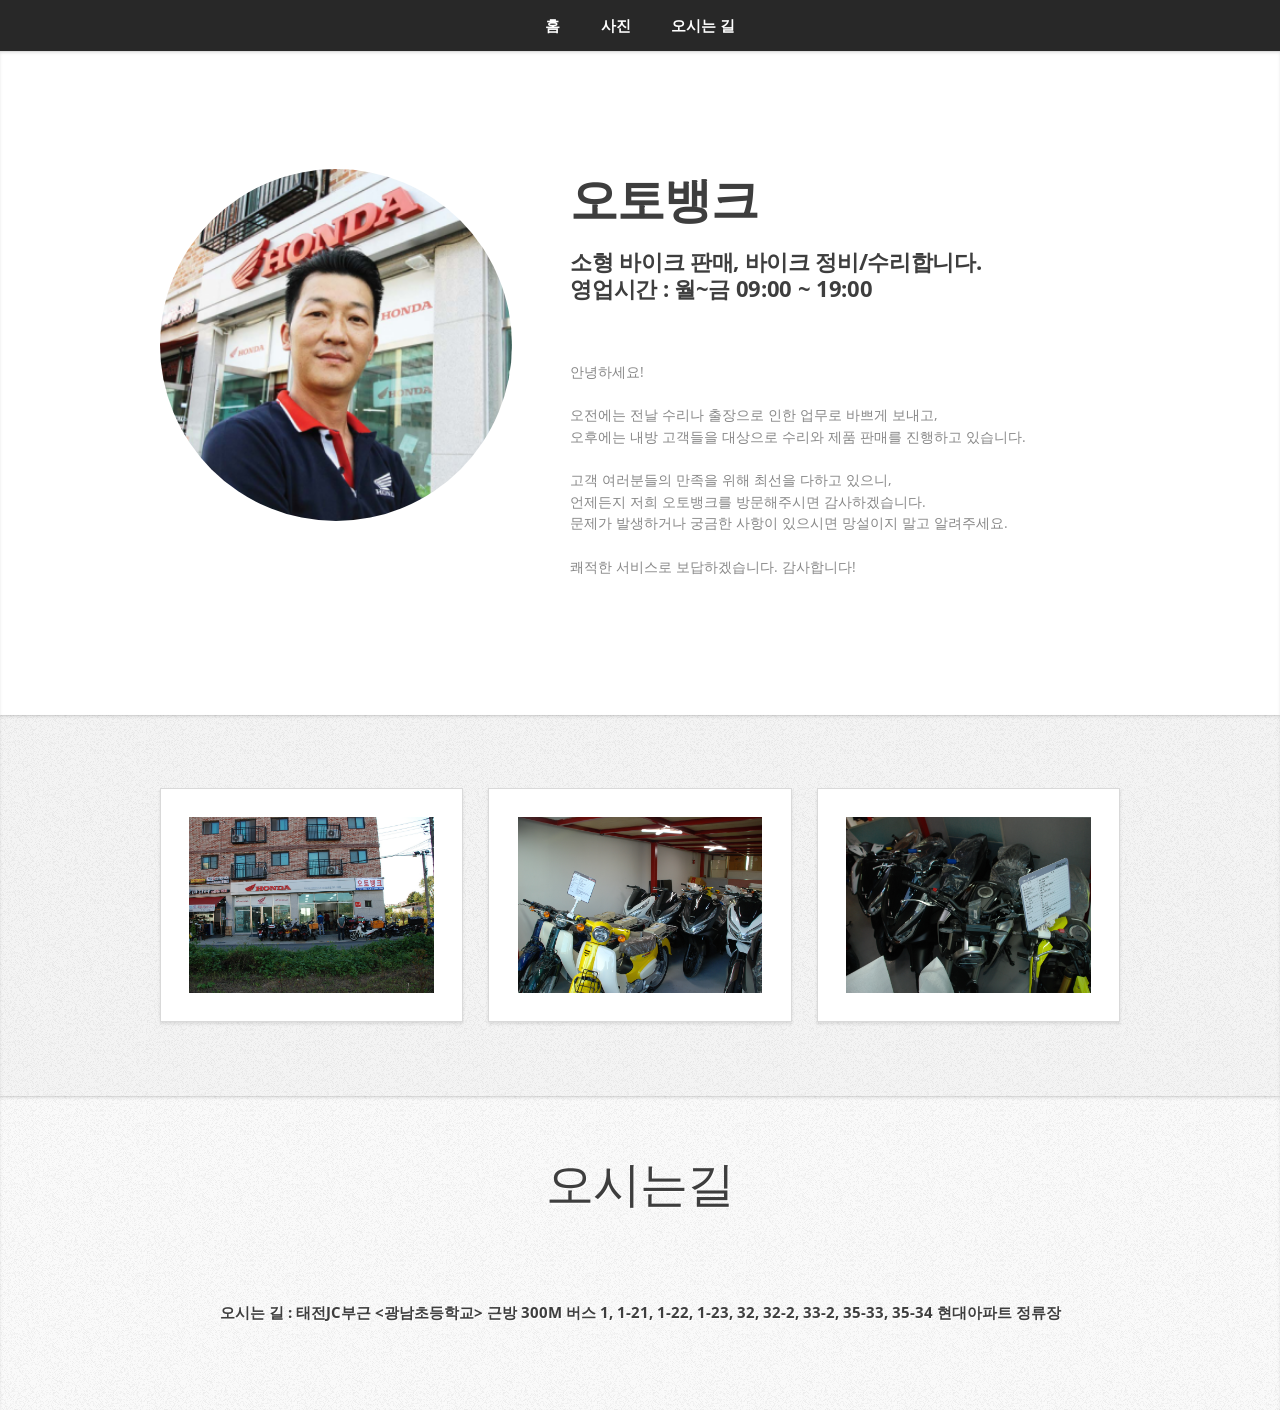
==== commit c63b3aae: "수정" ====
--- a/index.html
+++ b/index.html
@@ -13,9 +13,9 @@
 
 		<style>
 			.mobile-friendly-text {
-				font-size: 1.1rem; /* h4와 비슷한 크기 */
-				font-weight: 600;   /* h4와 유사한 두께 */
-				line-height: 1.8;
+				font-size: 0.9rem; /* h4와 비슷한 크기 */
+				font-weight: 400;   /* h4와 유사한 두께 */
+				line-height: 1.5;
 				margin: 20px 0;
 				text-align: left;
 				word-break: keep-all; /* 한국어 줄바꿈 자연스럽게 */
